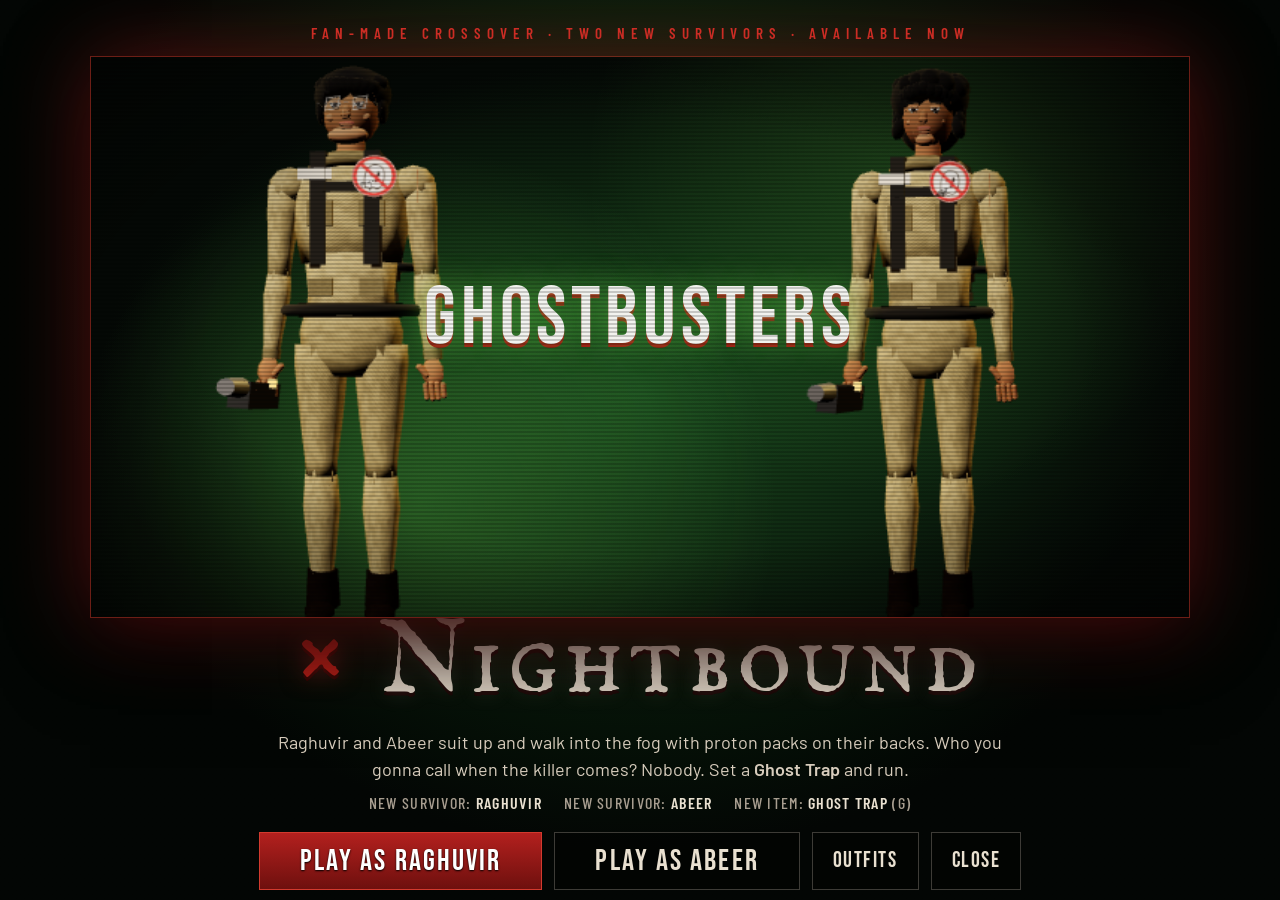
==== public/index.html @ 90900884 "v2.20.1: changeable keybinds (Settings > Keybinds), HUD shows bound keys Co-Authored-By: Claude Opus" ====
<!doctype html>
<html lang="en">
<head>
  <meta charset="utf-8">
  <meta name="viewport" content="width=device-width, initial-scale=1">
  <title>Nightbound</title>
  <link rel="icon" href="data:image/svg+xml,%3Csvg xmlns='http://www.w3.org/2000/svg' viewBox='0 0 64 64'%3E%3Crect width='64' height='64' rx='12' fill='%23120a0c'/%3E%3Cpath d='M32 10c-9 8-14 16-14 24a14 14 0 0 0 28 0c0-8-5-16-14-24z' fill='%23b3201e'/%3E%3C/svg%3E">
  <link rel="stylesheet" href="css/style.css">
  <script type="importmap">{ "imports": { "three": "./vendor/three/three.module.min.js", "three/addons/": "./vendor/three/addons/" } }</script>
</head>
<body>
  <div id="game"></div>

  <!-- shown if the game scripts can't start (e.g. index.html opened straight from disk) -->
  <div id="boot-loading"><div class="bl-title">Nightbound</div><div class="bl-bar"><i></i></div><div class="bl-sub">Entering the fog…</div></div>
  <div id="boot-error" class="hidden">
    <div class="be-box">
      <h2>The fog won't lift…</h2>
      <p>The game didn't start. First try a hard refresh (<b>Ctrl+F5</b>, or <b>Cmd+Shift+R</b> on Mac).</p>
      <p>If you opened <b>public/index.html</b> straight from a folder, your browser blocks its scripts: double-click <b>Nightbound.html</b> in the main folder instead. It runs offline with no setup.</p>
      <p id="boot-detail" class="be-detail"></p>
      <p><b>For online play over your network:</b> run <code>node server.js</code> (or <b>start-windows.bat</b> / <b>start-mac.command</b>) and open <code>http://localhost:8090</code>.</p>
    </div>
  </div>

  <!-- ================= MAIN MENU ================= -->
  <div id="menu">
    <div class="m-vignette"></div>
    <div class="m-grain"></div>
    <header class="logo">
      <h1>Nightbound</h1>
      <p>One hunts. Four survive the night.</p>
    </header>

    <nav id="mainnav" class="mainnav">
      <button data-act="play-survivor" data-scene="survivor"><span>Play as Survivor</span><small>Quick match against bots</small></button>
      <button data-act="play-killer" data-scene="killer"><span>Play as Killer</span><small>Hunt down bot survivors</small></button>
      <button data-act="online"><span>Online Match</span><small>Host a lobby or join friends</small></button>
      <button data-act="loadout"><span>Loadout</span><small>Characters &amp; perks</small></button>
      <button data-act="store"><span>Store <span class="newtag">NEW DLC</span></span><small>Chapters, characters &amp; outfits</small></button>
      <button data-act="settings"><span>Settings</span><small>Graphics, controls, audio</small></button>
      <button data-act="help"><span>How to Play</span><small>Rules &amp; controls</small></button>
    </nav>

    <div class="showcase" id="showcase"></div>
    <button class="news-card" id="news-card"><div class="gb-mini">Ghostbusters</div><div class="nc-txt"><span>Fan-made crossover</span><b>Ghostbusters <i>×</i> Nightbound</b></div></button>
    <div class="topright"><button class="inbox-btn" id="inbox-btn" title="Inbox"><span class="ib-ico"></span><span class="badge hidden" id="inbox-badge"></span></button><div class="profile" id="profile"></div></div>
    <div class="last-updated" id="last-updated" title=""></div>
    <div id="show-drag" class="hidden"><span>Drag to rotate · Scroll to zoom</span></div>

    <aside id="panel" class="panel hidden">
      <div class="panel-head"><h2 id="panel-title"></h2><button class="x" id="panel-close" aria-label="Close">✕</button></div>
      <div class="panel-body">
        <!-- bot match -->
        <section id="p-play" class="hidden">
          <div class="field"><label>Game mode</label><select id="bots-gm"></select></div>
          <p class="hint gm-desc" id="bots-gm-desc"></p>
          <div class="field"><label>Role</label>
            <div class="seg" id="bots-role"><button data-v="survivor" class="on">Survivor</button><button data-v="killer">Killer</button></div></div>
          <div class="field" id="bots-teammates-row"><label>Bot teammates</label>
            <div class="seg" id="bots-team"><button data-v="0">0</button><button data-v="1">1</button><button data-v="2">2</button><button data-v="3" class="on">3</button></div></div>
          <div class="field hidden" id="bots-survivors-row"><label>Survivors to hunt</label>
            <div class="seg" id="bots-surv"><button data-v="1">1</button><button data-v="2">2</button><button data-v="3">3</button><button data-v="4" class="on">4</button></div></div>
          <div class="field" id="bots-killer-row"><label>Bot killer</label>
            <select id="bots-killer"><option value="random">Random</option><option value="butcher">The Butcher</option><option value="wisp">The Wisp</option><option value="harrower">The Harrower</option><option value="lamplighter">The Lamplighter</option><option value="slimer">The Slimer (fan-made)</option><option value="foreman">The Foreman (OFFAL)</option><option value="bateman">Patrick Bateman (fan-made)</option><option value="chucky">Chucky (fan-made)</option></select></div>
          <div class="field"><label>Bot difficulty</label>
            <div class="seg" id="bots-diff"><button data-v="easy">Easy</button><button data-v="normal" class="on">Normal</button><button data-v="hard">Hard</button></div></div>
          <div class="field"><label>Map</label>
            <select id="bots-map"><option value="random">Random</option><option value="woods">Gravemoor Woods</option><option value="meatworks">Hollow Pines Meatworks</option><option value="marsh">Blackwater Marsh (new)</option><option value="carnival">Hollowmere Carnival (new)</option><option value="snow">Coldwater Pass (new)</option><option value="quarantine">Quarantine Woods (Infection)</option><option value="outbreak">Outbreak Fairground (Infection)</option></select></div>
          <div class="loadout-mini" id="bots-loadout"></div>
          <div class="actions"><button class="btn primary big" id="btn-bots-start">Ready</button></div>
        </section>

        <!-- online -->
        <section id="p-online" class="hidden">
          <div class="online-grid">
            <div class="ocard">
              <h3>Host a match</h3>
              <p class="hint">Create a lobby and share the 5-letter code. Empty slots can be filled with bots.</p>
              <button class="btn primary" id="btn-host">Create Lobby</button>
            </div>
            <div class="ocard">
              <h3>Join a match</h3>
              <input id="join-code" class="code-input" maxlength="5" placeholder="CODE" autocomplete="off" spellcheck="false">
              <button class="btn primary" id="btn-join">Join</button>
            </div>
          </div>
          <p class="hint" id="join-mode"></p>
        </section>

        <!-- lobby -->
        <section id="p-lobby" class="hidden">
          <div class="lobby-top"><div>Room code <span class="code" id="lobby-code"></span></div><button class="btn small" id="btn-copy">Copy invite link</button></div>
          <p class="hint" id="lobby-mode"></p>
          <p class="hint gm-desc" id="lobby-gm-desc"></p>
          <div class="lobby-grid">
            <div>
              <div class="slots" id="lobby-slots"></div>
              <div class="host-opts" id="lobby-host-opts">
                <div class="field"><label>Game mode</label><select id="lobby-gm"></select></div>
                <label class="check"><input type="checkbox" id="lobby-fill" checked> Fill empty slots with bots</label>
                <div class="field"><label>Map</label><select id="lobby-map"><option value="random">Random</option><option value="woods">Gravemoor Woods</option><option value="meatworks">Hollow Pines Meatworks</option><option value="marsh">Blackwater Marsh</option><option value="carnival">Hollowmere Carnival</option><option value="snow">Coldwater Pass</option><option value="quarantine">Quarantine Woods (Infection)</option><option value="outbreak">Outbreak Fairground (Infection)</option></select></div>
                <div class="field"><label>Bot difficulty</label><div class="seg" id="lobby-diff"><button data-v="easy">Easy</button><button data-v="normal" class="on">Normal</button><button data-v="hard">Hard</button></div></div>
              </div>
              <div class="chat"><div id="chat-log"></div><input id="chat-in" maxlength="120" placeholder="Say something… (Enter)"></div>
            </div>
            <div>
              <div class="field"><label>Your role</label><div class="seg" id="lobby-role"><button data-v="survivor" class="on">Survivor</button><button data-v="killer">Killer</button></div></div>
              <div class="loadout-mini" id="lobby-loadout"></div>
            </div>
          </div>
          <div class="actions"><button class="btn" id="btn-leave-lobby">Leave</button><span class="hint" id="lobby-wait">Waiting for the host to start…</span><button class="btn primary big" id="btn-lobby-start">Start Match</button></div>
        </section>

        <!-- loadout -->
        <section id="p-loadout" class="hidden">
          <div class="seg tabs" id="lo-tab"><button data-v="survivor" class="on">Survivor</button><button data-v="killer">Killer</button></div>
          <div id="lo-body"></div>
        </section>

        <!-- store -->
        <!-- inbox -->
        <section id="p-inbox" class="hidden"><div id="inbox-list"></div></section>

        <!-- settings -->
        <section id="p-settings" class="hidden">
          <div class="field"><label>Player name</label><input id="set-name" maxlength="16"></div>
          <div class="field"><label>Graphics quality</label>
            <div class="seg" id="set-quality"><button data-v="potato">Very Low</button><button data-v="low">Low</button><button data-v="medium">Medium</button><button data-v="high">High</button></div>
            <p class="hint" id="set-quality-hint"></p></div>
          <div class="field"><label>Visual style</label>
            <div class="seg" id="set-style"><button data-v="realistic">Realistic</button><button data-v="classic">Classic</button></div>
            <p class="hint" id="set-style-hint"></p></div>
          <label class="check"><input type="checkbox" id="set-dynres"> Dynamic resolution (keeps the frame rate smooth on slower laptops)</label>
          <label class="check"><input type="checkbox" id="set-fps"> Show FPS counter</label>
          <div class="field"><label>Brightness <span id="set-bright-v">100%</span></label><input type="range" id="set-bright" min="0.6" max="1.8" step="0.05" value="1"></div>
          <div class="field"><label>Mouse sensitivity <b id="set-sens-v"></b></label><input type="range" id="set-sens" min="0.2" max="3" step="0.05"></div>
          <div class="field"><label>Field of view <b id="set-fov-v"></b></label><input type="range" id="set-fov" min="60" max="100" step="1"></div>
          <div class="field cam-block"><label>Camera position <span class="hint-inline">(third person: the Swap camera shoulder key flips sides in a match)</span></label>
            <div class="seg" data-cam="side"><button data-v="-1">Left shoulder</button><button data-v="0">Centered</button><button data-v="1">Right shoulder</button></div></div>
          <div class="field"><label>Camera distance <b data-camv="dist"></b></label><input type="range" data-cam="dist" min="0.6" max="1.6" step="0.05"></div>
          <div class="field"><label>Camera height <b data-camv="height"></b></label><input type="range" data-cam="height" min="-0.5" max="0.8" step="0.05"></div>
          <div class="field"><label>Camera angle <b data-camv="angle"></b></label><input type="range" data-cam="angle" min="-60" max="60" step="5"></div>
          <button class="btn small" data-cam="reset">Reset camera</button>
          <div class="field"><label>Master volume</label><input type="range" id="set-vol" min="0" max="1" step="0.01"></div>
          <div class="field"><label>Music &amp; ambience</label><input type="range" id="set-music" min="0" max="1" step="0.01"></div>
          <label class="check"><input type="checkbox" id="set-invert"> Invert mouse Y</label>
          <label class="check"><input type="checkbox" id="set-subs"> Subtitles (sidekick voice lines)</label>
          <div class="field"><label>Keybinds <span class="hint-inline">(click an action, then press a key · Esc cancels)</span></label>
            <div id="keybinds" class="keybinds"></div>
            <button class="btn small" id="keys-reset">Reset keybinds</button></div>
          <div class="field"><label>Online connection</label><select id="set-net"><option value="auto">Auto (game server if available, otherwise online)</option><option value="relay">Game server only (node server.js)</option><option value="p2p">Online (direct WebRTC + relay fallback)</option></select></div>
        </section>

        <!-- help -->
        <section id="p-help" class="hidden">
          <div class="help">
            <div>
              <h3>Survivors</h3>
              <p>Repair <b>generators</b> to power the exit gates, open a gate and escape before the night closes in.</p>
              <ul>
                <li><kbd>WASD</kbd> move · <kbd>Shift</kbd> run · <kbd>Ctrl</kbd>/<kbd>C</kbd> crouch</li>
                <li>Hold <kbd>E</kbd>: repair, heal, unhook survivors, open gates, snuff lanterns</li>
                <li><kbd>Space</kbd>: vault, drop barricades on the killer, hit calibration checks</li>
                <li>When carried, alternate <kbd>A</kbd> / <kbd>D</kbd> to struggle free</li>
                <li>Two hits put you down. Hang on a hook too long, or get hooked a second time, and the Entity comes for you: hit its skill checks. A third hook is fatal. <kbd>Space</kbd> on your first hook to try to unhook yourself (3 tries, 4% each).</li>
              </ul>
            </div>
            <div>
              <h3>Killer</h3>
              <ul>
                <li><kbd>LMB</kbd> lunge strike · <kbd>RMB</kbd> power</li>
                <li>Hold <kbd>E</kbd>: pick up, hook, damage generators, break barricades</li>
                <li><kbd>F</kbd> execute a downed survivor who's reached the struggle phase on a hook (or the last one standing)</li>
                <li><kbd>Space</kbd> vault · <kbd>Q</kbd> drop survivor · <kbd>R</kbd> Lamplighter's Shadow Step</li>
              </ul>
              <h3>The Killers</h3>
              <ul>
                <li><b>Butcher</b>: Rampage charge (2 charges) · sees blood trails</li>
                <li><b>Wisp</b>: Fade invisibility · ambush lunge · chilling frost</li>
                <li><b>Harrower</b>: 3 bone spears · marks his prey</li>
                <li><b>Lamplighter</b>: cursed lanterns reveal survivors · teleports between them</li>
                <li><b>The Foreman</b> (OFFAL crossover): Lights Out darkness · hunts by sound · one-hit hook in the dark</li>
              </ul>
            </div>
            <div>
              <h3>Online</h3>
              <p>Host from <b>Online Match</b> and share the code. With <code>node server.js</code> friends join over your network; otherwise matches connect peer-to-peer. Bots fill empty slots and take over for disconnected players.</p>
            </div>
          </div>
        </section>
      </div>
    </aside>
  </div>

  <!-- ================= HUD ================= -->
  <!-- ================= STORE (full screen, DbD-style) ================= -->
  <div id="store" class="hidden">
    <div class="st-top">
      <div class="st-title">Store</div>
      <nav class="st-tabs" id="st-tabs"><button data-t="chapters" class="on">Chapters</button><button data-t="characters">Characters</button><button data-t="collections">Collections</button><button data-t="sidekicks">Sidekicks</button></nav>
      <div class="st-wallet" id="st-wallet"></div>
      <button class="st-close" id="st-close" title="Back (Esc)">Back</button>
    </div>
    <div class="st-body" id="st-body"></div>
  </div>

  <!-- ================= ANNOUNCEMENT ================= -->
  <div id="announce" class="hidden">
    <div class="an-bg"></div>
    <div class="an-inner">
      <div class="an-kicker">New Chapter · Available now</div>
      <div class="an-banner"><div class="an-img offal-art"></div><div class="an-scan"></div></div>
      <div class="an-x">× <span>Nightbound</span></div>
      <p class="an-sub">The Foreman clocks in. Hunt by sound, cut the lights, drag them back to the line, on a brand new map ported straight from OFFAL: <b>the Hollow Pines Meatworks</b>.</p>
      <ul class="an-list"><li>New killer: <b>The Foreman</b></li><li>New map: <b>Hollow Pines Meatworks</b></li><li>New execution: <b>Reassignment</b></li></ul>
      <div class="an-actions"><button class="btn primary big" id="an-store">View in Store</button><button class="btn big" id="an-play">Play the Meatworks</button><button class="btn" id="an-close">Close</button></div>
    </div>
  </div>

  <div id="hud" class="hidden">
    <div id="glare"></div>
    <div id="fx-vignette"></div><div id="fx-red"></div><div id="fx-frost"></div><div id="fx-tele"></div><div id="splat"></div>
    <div id="objective"></div>
    <div id="feed"></div>
    <div id="team"></div>
    <div id="markers"></div>
    <div id="crosshair" class="hidden"><svg viewBox="0 0 40 40"><circle class="cr-bg" cx="20" cy="20" r="14"/><circle class="cr-fill" id="cr-fill" cx="20" cy="20" r="14"/><circle class="cr-dot" cx="20" cy="20" r="2"/></svg></div>
    <div id="center-bottom">
      <div id="status"></div>
      <div id="progress" class="hidden"><div id="progress-label"></div><div class="pb"><div id="progress-fill"></div></div></div>
      <div id="prompt"></div>
    </div>
    <div id="bottom-right"><div id="power"></div><div id="item" class="hidden"></div><div id="perks"></div></div>
    <div id="controls-hint"></div>
    <div id="fps" class="hidden"></div>
  </div>
  <canvas id="skill" width="200" height="200" class="hidden"></canvas>
  <div id="scoreboard" class="hidden"></div>

  <div id="pause" class="overlay hidden">
    <div class="dialog">
      <h2>Paused</h2>
      <p class="hint">Online matches keep running while you're paused.</p>
      <div class="field"><label>Mouse sensitivity</label><input type="range" id="pause-sens" min="0.2" max="3" step="0.05"></div>
      <div class="field"><label>Master volume</label><input type="range" id="pause-vol" min="0" max="1" step="0.01"></div>
      <div class="field cam-block"><label>Camera position <span class="hint-inline">(third person: the Swap camera shoulder key flips sides in a match)</span></label>
            <div class="seg" data-cam="side"><button data-v="-1">Left shoulder</button><button data-v="0">Centered</button><button data-v="1">Right shoulder</button></div></div>
          <div class="field"><label>Camera distance <b data-camv="dist"></b></label><input type="range" data-cam="dist" min="0.6" max="1.6" step="0.05"></div>
          <div class="field"><label>Camera height <b data-camv="height"></b></label><input type="range" data-cam="height" min="-0.5" max="0.8" step="0.05"></div>
          <div class="field"><label>Camera angle <b data-camv="angle"></b></label><input type="range" data-cam="angle" min="-60" max="60" step="5"></div>
          <button class="btn small" data-cam="reset">Reset camera</button>
      <div class="actions"><button class="btn" id="btn-quit">Leave Match</button><button class="btn primary" id="btn-resume">Resume</button></div>
    </div>
  </div>

  <div id="results" class="overlay hidden">
    <div class="dialog wide results">
      <h2 id="results-title"></h2>
      <div id="results-list"></div>
      <div class="actions" id="results-actions"></div>
    </div>
  </div>

  <div id="loading" class="overlay hidden"><div class="loading-text">Entering the fog…</div></div>
  <div id="toast"></div>

  <script>
    // If the module scripts never start (file:// or a very old browser), explain what to do.
    // Checked only once the whole page has arrived: a slow download is not a failure.
    window.addEventListener('error', function (ev) { window.__nbErr = ev.message; });
    window.addEventListener('load', function () {
      setTimeout(function () {
        if (window.__nbBooted) return;
        var e = document.getElementById('boot-error'); if (e) e.className = '';
        var l = document.getElementById('boot-loading'); if (l) l.style.display = 'none';
        if (window.__nbErr) { var d = document.getElementById('boot-detail'); if (d) d.textContent = 'Error: ' + window.__nbErr; }
      }, 4000);
    });
  </script>
  <script type="module" src="js/main.js"></script>
</body>
</html>
---- public/css/style.css ----
@font-face { font-family: 'Bebas Neue'; src: url(../fonts/bebas-neue.woff2) format('woff2'); font-display: swap; }
@font-face { font-family: 'IM Fell English SC'; src: url(../fonts/im-fell-sc.woff2) format('woff2'); font-display: swap; }
@font-face { font-family: 'Barlow'; font-weight: 400; src: url(../fonts/barlow-400.woff2) format('woff2'); font-display: swap; }
@font-face { font-family: 'Barlow'; font-weight: 600; src: url(../fonts/barlow-600.woff2) format('woff2'); font-display: swap; }
@font-face { font-family: 'Barlow Condensed'; font-weight: 500; src: url(../fonts/barlow-cond-500.woff2) format('woff2'); font-display: swap; }
@font-face { font-family: 'Barlow Condensed'; font-weight: 600; src: url(../fonts/barlow-cond-600.woff2) format('woff2'); font-display: swap; }

:root {
  --bg: #07060a;
  --bone: #e9e0d0;
  --text: #ddd4c6;
  --dim: #8f857a;
  --red: #b3201e;
  --red2: #e8352b;
  --blood: #6a0c0a;
  --gold: #d8b56a;
  --ok: #8fcf86;
  --line: rgba(233, 224, 208, 0.1);
  --display: 'Bebas Neue', 'Oswald', Impact, 'Arial Narrow', sans-serif;
  --title: 'IM Fell English SC', 'Cinzel', Georgia, serif;
  --cond: 'Barlow Condensed', 'Arial Narrow', sans-serif;
  --body: 'Barlow', system-ui, sans-serif;
}
* { box-sizing: border-box; }
html, body { margin: 0; height: 100%; overflow: hidden; background: var(--bg); color: var(--text); font-family: var(--body); user-select: none; }
#game { position: fixed; inset: 0; }
#game canvas { display: block; width: 100%; height: 100%; }
.hidden { display: none !important; }
button { font: inherit; color: inherit; }
code { background: rgba(255,255,255,.07); padding: 1px 6px; border-radius: 3px; font-size: .92em; }
kbd { display: inline-block; min-width: 22px; padding: 1px 6px; border: 1px solid rgba(233,224,208,.55); border-bottom-width: 3px; border-radius: 4px; background: rgba(10,8,10,.75); font-family: var(--cond); font-weight: 600; font-size: 13px; line-height: 18px; text-align: center; color: var(--bone); }
.ico { width: 100%; height: 100%; display: block; }

/* ---------- boot error ---------- */
#boot-loading { position: fixed; inset: 0; z-index: 99; display: grid; place-content: center; justify-items: center; gap: 18px; background: radial-gradient(circle at 50% 40%, #1a0a0a, #050405 70%); color: #e9e0d0; font-family: Georgia, serif; }
#boot-loading .bl-title { font-size: 54px; letter-spacing: .08em; font-variant: small-caps; }
#boot-loading .bl-bar { width: 240px; height: 3px; background: rgba(255,255,255,.08); overflow: hidden; }
#boot-loading .bl-bar i { display: block; width: 40%; height: 100%; background: #c0261c; animation: blbar 1.4s ease-in-out infinite; }
@keyframes blbar { 0% { transform: translateX(-100%); } 100% { transform: translateX(260%); } }
#boot-loading .bl-sub { font-size: 14px; letter-spacing: .3em; text-transform: uppercase; color: #9a8f82; }
#boot-error .be-detail { font-family: monospace; font-size: 13px; color: #e8806a; }
#boot-error { position: fixed; inset: 0; z-index: 100; display: grid; place-items: center; background: radial-gradient(circle at 50% 40%, #1a0a0a, #050405 70%); padding: 20px; }
.be-box { max-width: 620px; background: rgba(0,0,0,.6); border: 1px solid rgba(179,32,30,.5); padding: 28px 32px; font-size: 16px; line-height: 1.55; }
.be-box h2 { font-family: var(--title); font-size: 34px; margin: 0 0 12px; color: var(--bone); }

/* ---------- main menu ---------- */
#menu { position: fixed; inset: 0; z-index: 10; overflow: clip; }
.m-vignette { position: absolute; inset: 0; pointer-events: none; background:
  radial-gradient(ellipse 70% 65% at 62% 55%, transparent 35%, rgba(0,0,0,.55) 75%, rgba(0,0,0,.9) 100%),
  linear-gradient(90deg, rgba(0,0,0,.82) 0%, rgba(0,0,0,.45) 30%, transparent 55%); }
.m-grain { position: absolute; inset: -50%; pointer-events: none; opacity: .07; animation: grain .9s steps(6) infinite;
  background-image: url("data:image/svg+xml,%3Csvg xmlns='http://www.w3.org/2000/svg' width='200' height='200'%3E%3Cfilter id='n'%3E%3CfeTurbulence type='fractalNoise' baseFrequency='.9' numOctaves='2'/%3E%3C/filter%3E%3Crect width='100%25' height='100%25' filter='url(%23n)'/%3E%3C/svg%3E"); }
@keyframes grain { 0% { transform: translate(0,0) } 20% { transform: translate(-6%,4%) } 40% { transform: translate(5%,-3%) } 60% { transform: translate(-3%,-6%) } 80% { transform: translate(6%,5%) } 100% { transform: translate(0,0) } }

.logo { position: absolute; left: clamp(20px, 5vw, 80px); top: clamp(18px, 6vh, 64px); }
.logo h1 { font-family: var(--title); font-weight: 400; font-size: clamp(46px, 7vw, 104px); line-height: .9; margin: 0; color: var(--bone); letter-spacing: .04em;
  text-shadow: 0 0 34px rgba(179, 32, 30, .55), 0 3px 0 #000, 0 0 2px rgba(0,0,0,.9); animation: flick 7s infinite; }
.logo h1::after { content: ''; display: block; height: 7px; margin-top: 10px; width: 82%;
  background: linear-gradient(90deg, var(--red) 0%, #7a1210 60%, transparent 100%);
  clip-path: polygon(0 40%, 4% 0, 30% 30%, 55% 5%, 80% 35%, 100% 20%, 100% 70%, 78% 100%, 50% 70%, 25% 100%, 3% 80%); }
.logo p { margin: 10px 0 0; font-family: var(--cond); font-weight: 500; letter-spacing: .35em; text-transform: uppercase; color: var(--dim); font-size: 14px; }
@keyframes flick { 0%, 91%, 100% { opacity: 1 } 92% { opacity: .55 } 93% { opacity: 1 } 95.5% { opacity: .75 } 96% { opacity: 1 } }

.mainnav { position: absolute; left: clamp(20px, 5vw, 80px); top: clamp(190px, 33vh, 340px); display: flex; flex-direction: column; gap: 2px; }
.mainnav button { position: relative; background: none; border: 0; cursor: pointer; text-align: left; padding: 6px 28px 6px 18px; color: #cfc5b8; transition: transform .18s, color .18s; }
.mainnav button span { position: relative; z-index: 1; display: block; font-family: var(--display); font-size: clamp(30px, 3.6vw, 46px); letter-spacing: .04em; line-height: 1; }
.mainnav button small { position: relative; z-index: 1; display: block; font-family: var(--cond); font-size: 13px; letter-spacing: .14em; text-transform: uppercase; color: var(--dim); height: 0; overflow: hidden; opacity: 0; transition: .18s; }
.mainnav button::before { content: ''; position: absolute; left: 0; top: 8%; bottom: 8%; width: 0; background: linear-gradient(90deg, rgba(179,32,30,.95), rgba(120,16,14,.55) 75%, transparent);
  clip-path: polygon(0 12%, 6% 0, 40% 10%, 70% 2%, 100% 18%, 96% 50%, 100% 86%, 64% 100%, 30% 90%, 4% 100%); transition: width .22s ease-out; }
.mainnav button:hover, .mainnav button:focus-visible { color: #fff; transform: translateX(10px); outline: none; }
.mainnav button:hover::before, .mainnav button:focus-visible::before, .mainnav button.on::before { width: 115%; }
.mainnav button:hover small, .mainnav button.on small { height: 16px; opacity: 1; margin-top: 2px; color: #f0d8d0; }
.mainnav button.on { color: #fff; }

.topright { position: absolute; right: clamp(16px, 3vw, 40px); top: clamp(16px, 3vh, 34px); display: flex; gap: 16px; align-items: flex-start; }
.profile { text-align: right; font-family: var(--cond); letter-spacing: .1em; text-transform: uppercase; }
.profile .pn { font-family: var(--display); font-size: 30px; letter-spacing: .05em; color: var(--bone); line-height: 1; }
.profile .pe { display: inline-flex; align-items: center; gap: 6px; color: var(--gold); font-size: 16px; }
.profile .pe .ico { width: 18px; height: 18px; color: var(--gold); }
.profile .ps { color: var(--dim); font-size: 12px; margin-top: 2px; }

.showcase { position: absolute; right: clamp(16px, 4vw, 70px); bottom: clamp(16px, 5vh, 54px); text-align: right; max-width: 430px; pointer-events: none; transition: opacity .3s; }
.showcase .role { font-family: var(--cond); letter-spacing: .3em; text-transform: uppercase; color: var(--red2); font-size: 13px; }
.showcase .nm { font-family: var(--title); font-size: clamp(34px, 3.6vw, 52px); color: var(--bone); line-height: 1.05; text-shadow: 0 2px 10px #000; }
.showcase .lore { color: #b8ad9f; font-size: 15px; line-height: 1.45; margin-top: 6px; text-shadow: 0 1px 4px #000; }
.showcase .pw { display: inline-flex; align-items: center; gap: 8px; margin-top: 10px; font-family: var(--cond); font-weight: 600; letter-spacing: .1em; text-transform: uppercase; color: var(--gold); font-size: 14px; }
.showcase .pw .ico { width: 22px; height: 22px; }
#menu.panel-open .showcase { opacity: 0; }

/* side panel */
.panel { position: absolute; top: 0; right: 0; bottom: 0; width: min(560px, 100vw); z-index: 5; display: flex; flex-direction: column;
  background: linear-gradient(90deg, rgba(10,8,10,.82), rgba(8,6,8,.96) 30%); border-left: 1px solid rgba(179,32,30,.35);
  box-shadow: -30px 0 60px rgba(0,0,0,.6); animation: slidein .28s ease-out; }
.panel.wide { width: min(1000px, 100vw); }
@keyframes slidein { from { transform: translateX(40px); opacity: 0 } to { transform: none; opacity: 1 } }
.panel::before { content: ''; position: absolute; left: 0; right: 0; top: 0; height: 3px; background: linear-gradient(90deg, var(--red), transparent); }
.panel-head { display: flex; align-items: center; justify-content: space-between; padding: 22px 28px 8px; }
.panel-head h2 { font-family: var(--display); font-weight: 400; font-size: 42px; letter-spacing: .05em; margin: 0; color: var(--bone); }
.panel-head .x { background: none; border: 1px solid var(--line); width: 38px; height: 38px; cursor: pointer; color: var(--dim); font-size: 18px; transition: .15s; }
.panel-head .x:hover { color: #fff; border-color: var(--red); background: rgba(179,32,30,.2); }
.panel-body { flex: 1; overflow-y: auto; padding: 4px 28px 28px; }
.panel-body::-webkit-scrollbar { width: 8px; } .panel-body::-webkit-scrollbar-thumb { background: rgba(233,224,208,.15); }

.field { display: flex; flex-direction: column; gap: 7px; margin: 14px 0; }
.field > label { font-family: var(--cond); font-weight: 600; font-size: 13px; text-transform: uppercase; letter-spacing: .16em; color: var(--dim); }
.field input[type=range] { width: 100%; accent-color: var(--red); }
.panel input:not([type=range]):not([type=checkbox]), .panel select, .dialog input:not([type=range]) {
  background: rgba(0,0,0,.45); color: var(--text); border: 1px solid var(--line); padding: 10px 12px; font-family: var(--body); font-size: 15px; outline: none; }
.panel input:focus, .panel select:focus { border-color: rgba(179,32,30,.7); }
.check { display: flex; align-items: center; gap: 10px; cursor: pointer; font-size: 14px; margin: 10px 0; color: var(--text); }
.check input { accent-color: var(--red); width: 17px; height: 17px; }
.seg { display: flex; border: 1px solid var(--line); width: fit-content; max-width: 100%; flex-wrap: wrap; background: rgba(0,0,0,.35); }
.seg button { border: 0; padding: 8px 18px; background: transparent; cursor: pointer; font-family: var(--display); font-size: 21px; letter-spacing: .06em; color: #b3a99b; transition: .15s; }
.seg button:hover { color: #fff; background: rgba(255,255,255,.05); }
.seg button.on { background: linear-gradient(180deg, #b3201e, #7a1412); color: #fff; }
.seg.tabs { margin-bottom: 14px; }
.btn { background: rgba(0,0,0,.4); border: 1px solid rgba(233,224,208,.25); padding: 9px 20px; cursor: pointer; font-family: var(--display); font-size: 22px; letter-spacing: .07em; color: var(--bone); transition: .15s; }
.btn:hover { border-color: var(--bone); background: rgba(255,255,255,.06); }
.btn.primary { background: linear-gradient(180deg, #b3201e, #6e100e); border-color: #d23a2e; color: #fff; text-shadow: 0 1px 2px #000; }
.btn.primary:hover { background: linear-gradient(180deg, #d42a22, #861612); box-shadow: 0 0 22px rgba(210,40,30,.35); }
.btn.big { font-size: 30px; padding: 10px 40px; }
.btn.small { font-size: 16px; padding: 5px 12px; }
.btn:disabled { opacity: .4; cursor: not-allowed; }
.actions { display: flex; gap: 12px; justify-content: flex-end; align-items: center; margin-top: 22px; flex-wrap: wrap; }
.hint { color: var(--dim); font-size: 14px; margin: 6px 0; line-height: 1.45; }
.code-input { font-family: var(--display) !important; font-size: 40px !important; letter-spacing: .45em; text-align: center; text-transform: uppercase; width: 100%; padding: 6px !important; }
.code { font-family: var(--display); font-size: 30px; color: var(--gold); letter-spacing: .25em; margin-left: 10px; }
.online-grid { display: grid; grid-template-columns: 1fr 1fr; gap: 14px; }
@media (max-width: 560px) { .online-grid { grid-template-columns: 1fr; } }
.ocard { border: 1px solid var(--line); background: rgba(0,0,0,.35); padding: 18px; display: flex; flex-direction: column; gap: 12px; }
.ocard h3 { margin: 0; font-family: var(--display); font-weight: 400; font-size: 28px; letter-spacing: .05em; color: var(--bone); }

/* loadout */
.lo-sub { font-family: var(--cond); font-weight: 600; font-size: 13px; text-transform: uppercase; letter-spacing: .16em; color: var(--dim); margin: 16px 0 8px; display: flex; justify-content: space-between; }
.chars { display: grid; grid-template-columns: repeat(auto-fill, minmax(150px, 1fr)); gap: 8px; }
.char { position: relative; border: 1px solid var(--line); padding: 12px 12px 12px 16px; cursor: pointer; background: linear-gradient(160deg, rgba(255,255,255,.04), rgba(0,0,0,.3)); transition: .15s; overflow: hidden; }
.char::before { content: ''; position: absolute; left: 0; top: 0; bottom: 0; width: 4px; background: var(--c, #666); }
.char:hover { border-color: rgba(233,224,208,.35); }
.char.on { border-color: var(--red2); background: linear-gradient(160deg, rgba(179,32,30,.25), rgba(0,0,0,.35)); }
.char b { display: block; font-family: var(--display); font-weight: 400; font-size: 24px; letter-spacing: .04em; color: var(--bone); }
.char small { color: var(--dim); font-size: 13px; line-height: 1.35; display: block; margin-top: 4px; }
.char .ab { display: flex; align-items: center; gap: 6px; color: var(--gold); font-family: var(--cond); font-weight: 600; font-size: 13px; letter-spacing: .06em; text-transform: uppercase; margin-top: 6px; }
.char .ab .ico { width: 16px; height: 16px; flex: none; }
.char .ft { color: #c9a0a0; font-size: 12px; margin-top: 4px; line-height: 1.35; }
.perkgrid { display: grid; grid-template-columns: repeat(auto-fill, minmax(230px, 1fr)); gap: 8px; }
.pk { display: flex; gap: 14px; align-items: center; border: 1px solid var(--line); padding: 10px 12px; cursor: pointer; background: rgba(0,0,0,.3); transition: .15s; }
.pk:hover { border-color: rgba(233,224,208,.3); }
.pk.on { border-color: var(--gold); background: rgba(216,181,106,.08); }
.diamond { flex: none; width: 44px; height: 44px; margin: 6px; transform: rotate(45deg); display: grid; place-items: center;
  background: linear-gradient(135deg, #3d2a52, #1a1222); border: 2px solid #7a5aa0; box-shadow: inset 0 0 10px rgba(0,0,0,.7); }
.diamond .ico { transform: rotate(-45deg); width: 70%; height: 70%; color: #f1e8ff; }
.diamond.k { background: linear-gradient(135deg, #5a1a18, #200a0a); border-color: #b33a30; }
.pk.on .diamond { border-color: var(--gold); background: linear-gradient(135deg, #6a4a18, #24180a); }
.pk b { font-family: var(--cond); font-weight: 600; font-size: 16px; letter-spacing: .04em; display: block; color: var(--bone); }
.pk small { color: var(--dim); font-size: 12.5px; line-height: 1.35; display: block; }
.loadout-mini .chars { grid-template-columns: repeat(auto-fill, minmax(118px, 1fr)); }
.loadout-mini .char small, .loadout-mini .char .ft { display: none; }
.loadout-mini .char b { font-size: 20px; }
.loadout-mini .perkgrid { grid-template-columns: 1fr; max-height: 300px; overflow-y: auto; padding-right: 4px; }

/* lobby */
.lobby-top { display: flex; align-items: center; justify-content: space-between; gap: 10px; font-family: var(--cond); letter-spacing: .15em; text-transform: uppercase; color: var(--dim); flex-wrap: wrap; }
.lobby-grid { display: grid; grid-template-columns: 1fr 1.15fr; gap: 22px; margin-top: 8px; }
@media (max-width: 800px) { .lobby-grid { grid-template-columns: 1fr; } }
.slots { display: flex; flex-direction: column; gap: 6px; }
.slot { display: flex; align-items: center; gap: 12px; padding: 8px 12px; border: 1px solid var(--line); background: rgba(0,0,0,.35); }
.slot .si { width: 30px; height: 30px; color: var(--bone); flex: none; }
.slot.killer { border-color: rgba(179,32,30,.5); background: linear-gradient(90deg, rgba(179,32,30,.18), rgba(0,0,0,.35)); }
.slot.killer .si { color: var(--red2); }
.slot .nm { flex: 1; font-family: var(--cond); font-weight: 600; font-size: 17px; letter-spacing: .03em; }
.slot .ch { color: var(--dim); font-size: 13px; }
.slot.empty { opacity: .55; } .slot.empty .nm { font-style: italic; font-weight: 500; }
.host-opts { margin-top: 10px; }
.chat { margin-top: 12px; border: 1px solid var(--line); background: rgba(0,0,0,.35); }
#chat-log { height: 120px; overflow-y: auto; padding: 8px 10px; font-size: 14px; }
#chat-log div { margin: 2px 0; } #chat-log b { color: var(--gold); }
.chat input { width: 100%; border: 0 !important; border-top: 1px solid var(--line) !important; }

.help { display: grid; grid-template-columns: 1fr; gap: 6px; font-size: 15px; line-height: 1.55; }
.help h3 { font-family: var(--display); font-weight: 400; font-size: 26px; letter-spacing: .05em; color: var(--red2); margin: 10px 0 2px; }
.help ul { padding-left: 18px; margin: 6px 0; } .help li { margin: 5px 0; }

/* ---------- HUD ---------- */
#hud { position: fixed; inset: 0; pointer-events: none; z-index: 5; font-family: var(--cond); color: var(--bone); }
#hud > div { position: absolute; }
#fx-vignette { inset: 0; background: radial-gradient(ellipse at center, transparent 45%, rgba(0,0,0,.6) 100%); }
#fx-red { inset: 0; opacity: 0; background: radial-gradient(ellipse at center, transparent 40%, rgba(120,0,0,.85) 100%); }
#fx-frost { inset: 0; opacity: 0; background: radial-gradient(ellipse at center, transparent 35%, rgba(170,220,255,.55) 85%, rgba(230,245,255,.85) 100%); box-shadow: inset 0 0 120px rgba(200,235,255,.6); mix-blend-mode: screen; }
#fx-tele { inset: 0; opacity: 0; background: radial-gradient(circle at center, rgba(0,0,0,.2) 0%, rgba(4,30,10,.95) 70%); }
#splat { left: 50%; top: 46%; width: min(70vw, 900px); height: min(70vw, 900px); margin: calc(min(70vw, 900px) / -2) 0 0 calc(min(70vw, 900px) / -2); opacity: 0;
  background: url("data:image/svg+xml,%3Csvg xmlns=%27http://www.w3.org/2000/svg%27 viewBox=%270 0 200 200%27%3E%3Cdefs%3E%3CradialGradient id=%27g%27 cx=%27.45%27 cy=%27.4%27%3E%3Cstop offset=%270%27 stop-color=%27%239a0c08%27/%3E%3Cstop offset=%27.7%27 stop-color=%27%236a0604%27/%3E%3Cstop offset=%271%27 stop-color=%27%233a0202%27/%3E%3C/radialGradient%3E%3C/defs%3E%3Cg fill=%27url%28%23g%29%27%3E%3Cpath d=%27M100 70c14 2 30 10 28 26s-8 20-4 30-12 16-26 12-30-4-30-20 8-18 4-28 14-22 28-20z%27/%3E%3Cellipse cx=%2758%27 cy=%2784%27 rx=%2722%27 ry=%278%27 transform=%27rotate%28-25 58 84%29%27/%3E%3Cellipse cx=%27148%27 cy=%27110%27 rx=%2726%27 ry=%277%27 transform=%27rotate%2818 148 110%29%27/%3E%3Ccircle cx=%2734%27 cy=%2766%27 r=%276%27/%3E%3Ccircle cx=%27166%27 cy=%2772%27 r=%275%27/%3E%3Ccircle cx=%27176%27 cy=%27132%27 r=%277%27/%3E%3Ccircle cx=%27122%27 cy=%27160%27 r=%275%27/%3E%3Ccircle cx=%2766%27 cy=%27142%27 r=%278%27/%3E%3Ccircle cx=%2722%27 cy=%27108%27 r=%274%27/%3E%3Ccircle cx=%27150%27 cy=%2752%27 r=%273%27/%3E%3Ccircle cx=%2784%27 cy=%2740%27 r=%274%27/%3E%3C/g%3E%3Cg stroke=%27%236a0604%27 stroke-linecap=%27round%27%3E%3Cpath d=%27M92 128v52%27 stroke-width=%275%27/%3E%3Cpath d=%27M110 134v38%27 stroke-width=%274%27/%3E%3Cpath d=%27M76 120v30%27 stroke-width=%273%27/%3E%3Cpath d=%27M126 124v24%27 stroke-width=%273%27/%3E%3Cpath d=%27M66 150v26%27 stroke-width=%273%27/%3E%3C/g%3E%3Cg fill=%27%236a0604%27%3E%3Ccircle cx=%2792%27 cy=%27182%27 r=%275%27/%3E%3Ccircle cx=%27110%27 cy=%27174%27 r=%274%27/%3E%3Ccircle cx=%2766%27 cy=%27178%27 r=%273.5%27/%3E%3C/g%3E%3C/svg%3E") center/contain no-repeat; }
#splat.show { animation: splat 1.8s ease-out; }
@keyframes splat { 0% { opacity: calc(.92 * var(--sp, 1)) } 10% { opacity: calc(.9 * var(--sp, 1)) } 65% { opacity: calc(.5 * var(--sp, 1)) } 100% { opacity: 0 } }

#objective { top: 22px; left: 26px; display: flex; align-items: center; gap: 12px; text-shadow: 0 2px 6px #000; }
#objective .oi { width: 46px; height: 46px; color: var(--bone); filter: drop-shadow(0 2px 4px #000); }
#objective .on { font-family: var(--display); font-size: 54px; line-height: 1; }
#objective .ol { font-size: 14px; letter-spacing: .2em; text-transform: uppercase; color: #c9bfb2; }
#objective .collapse { margin-top: 4px; width: 220px; height: 5px; background: rgba(0,0,0,.6); border: 1px solid rgba(255,255,255,.15); }
#objective .collapse div { height: 100%; background: linear-gradient(90deg, #e8352b, #ff8a3a); }
#objective.powered .oi, #objective.powered .on { color: var(--gold); }

#feed { top: 22px; left: 50%; transform: translateX(-50%); display: flex; flex-direction: column; align-items: center; gap: 5px; width: min(640px, 90vw); }
.feed-item { background: linear-gradient(90deg, transparent, rgba(0,0,0,.7) 15%, rgba(0,0,0,.7) 85%, transparent); padding: 6px 40px; font-family: var(--body); font-size: 15px; transition: opacity .7s; text-align: center; text-shadow: 0 1px 3px #000; }
.feed-item.big { font-family: var(--display); letter-spacing: .08em; font-size: 26px; color: var(--gold); }
.feed-item.out { opacity: 0; }

#team { left: 26px; bottom: 26px; display: flex; flex-direction: column; gap: 8px; }
.tm { display: flex; align-items: center; gap: 10px; min-width: 230px; }
.tm-por { position: relative; width: 46px; height: 46px; border-radius: 50%; border: 2px solid rgba(233,224,208,.75); background: radial-gradient(circle at 50% 35%, #3a3430, #0c0a0a 75%); display: grid; place-items: center; box-shadow: 0 2px 8px rgba(0,0,0,.8); color: var(--bone); }
.tm-por .ico { width: 70%; height: 70%; }
.tm.injured .tm-por { border-color: #e8963a; color: #f3c690; }
.tm.down .tm-por, .tm.exec .tm-por { border-color: var(--red2); color: #ff8a80; animation: blink 1s infinite; }
.tm.carried .tm-por { border-color: var(--red2); color: #ff8a80; }
.tm.caged .tm-por { border-color: #ff6a3a; color: #ffb090; box-shadow: 0 0 14px rgba(255,80,40,.55); }
.tm.dead { opacity: .5; } .tm.dead .tm-por { border-color: #555; color: #888; }
.tm.out .tm-por { border-color: var(--ok); color: var(--ok); }
.tm.me .tm-name { color: var(--gold); }
.tm-body { flex: 1; }
.tm-name { font-weight: 600; font-size: 16px; letter-spacing: .04em; text-shadow: 0 1px 3px #000; }
.tm-name small { color: var(--dim); font-size: 11px; letter-spacing: .12em; margin-left: 6px; }
.tm-bar { height: 4px; background: rgba(0,0,0,.6); margin-top: 5px; overflow: hidden; width: 150px; }
.tm-bar div { height: 100%; background: var(--red2); width: 0; }
.tm-stage { display: flex; gap: 4px; margin-top: 4px; } .tm-stage i { width: 12px; height: 4px; background: rgba(255,255,255,.18); } .tm-stage i.on { background: var(--red2); box-shadow: 0 0 6px var(--red2); }
@keyframes blink { 50% { opacity: .45 } }

#center-bottom { left: 50%; bottom: 112px; transform: translateX(-50%); display: flex; flex-direction: column; align-items: center; gap: 10px; width: min(620px, 92vw); }
#prompt { font-family: var(--cond); font-weight: 600; font-size: 18px; letter-spacing: .06em; text-transform: uppercase; text-shadow: 0 2px 4px #000; text-align: center; display: flex; gap: 22px; justify-content: center; flex-wrap: wrap; }
#prompt .pr { display: inline-flex; align-items: center; gap: 8px; }
#status { font-family: var(--display); font-size: 26px; letter-spacing: .07em; text-shadow: 0 2px 6px #000; text-align: center; }
#status small { display: block; font-family: var(--cond); font-size: 15px; letter-spacing: .08em; color: #c9bfb2; }
#progress { display: flex; flex-direction: column; align-items: center; gap: 4px; }
#progress-label { font-family: var(--display); font-size: 22px; letter-spacing: .1em; text-shadow: 0 2px 4px #000; }
.pb { width: 380px; max-width: 80vw; height: 10px; background: rgba(0,0,0,.65); border: 1px solid rgba(233,224,208,.4); padding: 2px; }
#progress-fill { height: 100%; background: linear-gradient(90deg, #cfc4b2, #fff6e2); width: 0; box-shadow: 0 0 8px rgba(255,240,210,.4); }
#crosshair { left: 50%; top: 50%; width: 40px; height: 40px; margin: -20px 0 0 -20px; }
#crosshair svg { width: 100%; height: 100%; transform: rotate(-90deg); }
.cr-bg { fill: none; stroke: rgba(255,255,255,.12); stroke-width: 2; }
.cr-fill { fill: none; stroke: var(--bone); stroke-width: 2.5; stroke-dasharray: 88; stroke-dashoffset: 88; transition: stroke .2s; }
.cr-dot { fill: rgba(255,255,255,.85); }
#crosshair.hitrec .cr-fill { stroke: var(--red2); }
#crosshair.ambush .cr-fill { stroke: #8ff0ff; }

#bottom-right { right: 26px; bottom: 22px; display: flex; flex-direction: column; align-items: flex-end; gap: 26px; }
#perks { display: grid; grid-template-columns: repeat(2, 58px); grid-template-rows: 46px 46px; position: relative; width: 128px; height: 96px; }
#perks .diamond { position: absolute; width: 50px; height: 50px; margin: 0; }
#perks .diamond:nth-child(1) { left: 39px; top: 0; } #perks .diamond:nth-child(2) { left: 0; top: 39px; } #perks .diamond:nth-child(3) { left: 78px; top: 39px; }
#power { display: flex; align-items: center; gap: 12px; text-shadow: 0 2px 4px #000; }
#power .pwi { position: relative; width: 66px; height: 66px; border: 2px solid rgba(233,224,208,.6); background: radial-gradient(circle, #2a1212, #0a0606); transform: rotate(45deg); overflow: hidden; }
#power .pwi .ico { position: absolute; inset: 12%; width: 76%; height: 76%; transform: rotate(-45deg); color: var(--bone); }
#power .cd { position: absolute; inset: 0; background: conic-gradient(rgba(0,0,0,.75) var(--p, 0%), transparent 0); transform: rotate(-45deg); }
#power.ready .pwi { border-color: var(--red2); box-shadow: 0 0 16px rgba(232,53,43,.55); }
#power.active .pwi { border-color: var(--gold); box-shadow: 0 0 16px rgba(216,181,106,.6); }
#power .pwt { text-align: right; }
#item { display: flex; align-items: center; gap: 12px; text-shadow: 0 2px 4px #000; }
#item .iti { width: 52px; height: 52px; padding: 9px; border: 2px solid rgba(233,224,208,.55); background: radial-gradient(circle, #222018, #0a0906); color: var(--bone); }
#item.active .iti { border-color: #ffe9b0; box-shadow: 0 0 18px rgba(255,233,176,.6); color: #fff4d0; }
#item.empty { opacity: .45; }
#item .itt { text-align: right; }
#item .itn { font-family: var(--display); font-size: 22px; letter-spacing: .06em; line-height: 1; }
#item .itb { width: 120px; height: 6px; margin: 5px 0 0 auto; background: rgba(0,0,0,.6); border: 1px solid rgba(233,224,208,.4); }
#item .itb div { height: 100%; background: linear-gradient(90deg, #c9a25a, #ffe9b0); }
#item .keyl { margin-top: 4px; font-size: 13px; letter-spacing: .08em; color: #c9bfb2; }
#glare { position: absolute; inset: 0; pointer-events: none; opacity: 0; background: radial-gradient(circle at 50% 45%, #fffef6 0%, #fff4d8 35%, rgba(255,240,210,.85) 70%, rgba(255,230,190,.6) 100%); z-index: 5; }
#status small.takeover { color: var(--gold); margin-top: 6px; }
#power .pwn { font-family: var(--display); font-size: 26px; letter-spacing: .06em; line-height: 1; }
#power .pws { font-size: 13px; letter-spacing: .1em; text-transform: uppercase; color: #c9bfb2; margin-top: 2px; }
#power .pips { display: flex; gap: 4px; justify-content: flex-end; margin-top: 4px; }
#power .pips i { width: 10px; height: 10px; transform: rotate(45deg); border: 1px solid var(--bone); }
#power .pips i.on { background: var(--red2); border-color: var(--red2); box-shadow: 0 0 6px var(--red2); }
#power .keyl { margin-top: 3px; display: flex; gap: 6px; justify-content: flex-end; align-items: center; font-size: 13px; letter-spacing: .08em; color: #c9bfb2; }
#controls-hint { top: 74px; left: 50%; transform: translateX(-50%); font-family: var(--cond); font-weight: 500; font-size: 14px; letter-spacing: .05em; color: rgba(233,224,208,.85); background: rgba(0,0,0,.55); padding: 7px 16px; white-space: nowrap; transition: opacity 2s; }
#controls-hint.fade { opacity: 0; }
#markers { inset: 0; overflow: hidden; }
.marker { position: absolute; left: 0; top: 0; width: 50px; height: 50px; border-radius: 50%; border: 3px solid #ffd23a; box-shadow: 0 0 18px #ffb000, inset 0 0 12px #ffb000; }
.marker.gen { border-color: #ff8a3a; box-shadow: 0 0 22px #ff5a00, inset 0 0 14px #ff5a00; }
#fps { right: 10px; top: 8px; font-family: var(--cond); font-size: 14px; color: #9f9; text-shadow: 0 1px 2px #000; }
#hud.cine #team, #hud.cine #bottom-right, #hud.cine #objective, #hud.cine #controls-hint, #hud.cine #crosshair { opacity: 0; transition: opacity .4s; }
#hud.cine::before, #hud.cine::after { content: ''; position: absolute; left: 0; right: 0; height: 10vh; background: #000; z-index: 2; }
#hud.cine::before { top: 0; } #hud.cine::after { bottom: 0; }
#skill { position: fixed; left: 50%; top: 50%; transform: translate(-50%, -50%); z-index: 6; pointer-events: none; filter: drop-shadow(0 0 8px #000); }

#scoreboard { position: fixed; left: 50%; top: 50%; transform: translate(-50%, -50%); z-index: 7; background: rgba(8,6,8,.92); border: 1px solid var(--line); border-top: 3px solid var(--red); padding: 18px 22px; min-width: min(560px, 94vw); }
#scoreboard table { width: 100%; border-collapse: collapse; font-size: 15px; }
#scoreboard th { text-align: left; color: var(--dim); font-family: var(--cond); font-weight: 600; text-transform: uppercase; font-size: 12px; letter-spacing: .15em; padding: 4px 8px; }
#scoreboard td { padding: 7px 8px; border-top: 1px solid var(--line); }
#scoreboard td .ico { width: 22px; height: 22px; display: inline-block; vertical-align: middle; }
#scoreboard tr.me td { color: var(--gold); }

/* overlays / dialogs */
.overlay { position: fixed; inset: 0; z-index: 20; display: flex; align-items: center; justify-content: center; background: rgba(0,0,0,.6); padding: 16px; }
.dialog { position: relative; width: min(460px, 100%); background: linear-gradient(180deg, rgba(16,12,14,.97), rgba(8,6,8,.97)); border: 1px solid var(--line); border-top: 3px solid var(--red); padding: 24px 28px; box-shadow: 0 30px 80px rgba(0,0,0,.7); }
.dialog.wide { width: min(1040px, 100%); }
.dialog h2 { font-family: var(--display); font-weight: 400; font-size: 44px; letter-spacing: .06em; margin: 0 0 6px; color: var(--bone); }
#loading { background: #000; z-index: 30; }
.loading-text { font-family: var(--title); font-size: 30px; letter-spacing: .2em; color: var(--dim); animation: pulse 1.6s infinite; }
@keyframes pulse { 50% { opacity: .35 } }
.results { max-height: 92vh; overflow-y: auto; }
.results h2 { font-family: var(--title); font-size: clamp(34px, 5vw, 58px); text-align: center; text-shadow: 0 0 24px rgba(179,32,30,.6); }
.res { display: grid; grid-template-columns: 54px 1.3fr 1fr 2.6fr .8fr; gap: 14px; align-items: center; padding: 10px 14px; border: 1px solid var(--line); margin: 6px 0; background: rgba(0,0,0,.35); }
.res .rp { width: 46px; height: 46px; border-radius: 50%; border: 2px solid var(--bone); display: grid; place-items: center; background: radial-gradient(circle at 50% 35%, #3a3430, #0c0a0a 75%); }
.res .rp .ico { width: 70%; height: 70%; }
.res.killer .rp { border-color: var(--red2); color: var(--red2); }
.res.esc .rp { border-color: var(--ok); color: var(--ok); }
.res.dead .rp { border-color: #666; color: #999; }
.res.me { border-color: rgba(216,181,106,.6); }
.res-name { font-family: var(--cond); font-weight: 600; font-size: 18px; } .res-name small { display: block; color: var(--dim); font-weight: 500; font-size: 13px; }
.res-out { font-family: var(--display); font-size: 24px; letter-spacing: .06em; }
.res.esc .res-out { color: var(--ok); } .res.dead .res-out { color: var(--red2); } .res.killer .res-out { color: var(--gold); }
.res-cats { display: flex; gap: 6px; flex-wrap: wrap; }
.res-cats span { font-family: var(--cond); font-size: 11px; color: var(--dim); background: rgba(255,255,255,.04); padding: 4px 8px; text-transform: uppercase; letter-spacing: .1em; }
.res-cats b { display: block; color: var(--text); font-size: 15px; letter-spacing: .02em; }
.res-tot { font-family: var(--display); font-size: 30px; text-align: right; color: var(--gold); } .res-tot small { display: block; font-family: var(--cond); font-size: 11px; color: var(--dim); letter-spacing: .14em; }
@media (max-width: 760px) { .res { grid-template-columns: 46px 1fr 1fr; } .res-cats { display: none; } }
#toast { position: fixed; bottom: 24px; left: 50%; transform: translateX(-50%); background: rgba(20,6,6,.95); border: 1px solid var(--red); color: #fff; padding: 10px 20px; z-index: 40; opacity: 0; transition: opacity .3s; pointer-events: none; max-width: 90vw; text-align: center; font-size: 15px; }
#toast.show { opacity: 1; }

@media (max-width: 900px) { #controls-hint { font-size: 12px; white-space: normal; text-align: center; width: 92vw; } #team { transform: scale(.85); transform-origin: bottom left; } #bottom-right { transform: scale(.85); transform-origin: bottom right; } }

/* inbox button */
.inbox-btn { position: relative; width: 46px; height: 46px; background: rgba(0,0,0,.45); border: 1px solid rgba(233,224,208,.25); cursor: pointer; color: var(--bone); padding: 9px; transition: .15s; }
.inbox-btn:hover { border-color: var(--red2); background: rgba(179,32,30,.25); }
.inbox-btn .ib-ico, .inbox-btn .ib-ico .ico { display: block; width: 100%; height: 100%; }
.badge { position: absolute; top: -7px; right: -7px; min-width: 20px; height: 20px; border-radius: 10px; background: var(--red2); color: #fff; font-family: var(--cond); font-weight: 600; font-size: 13px; line-height: 20px; text-align: center; padding: 0 5px; box-shadow: 0 0 10px rgba(232,53,43,.7); animation: pulse 1.6s infinite; }
/* inbox */
.msg { border: 1px solid var(--line); background: rgba(0,0,0,.35); margin: 0 0 12px; padding: 16px 18px; position: relative; }
.msg.unread { border-color: rgba(232,53,43,.55); }
.msg.unread::before { content: 'NEW'; position: absolute; right: 14px; top: 14px; font-family: var(--cond); font-weight: 600; font-size: 12px; letter-spacing: .15em; color: #fff; background: var(--red); padding: 2px 8px; }
.msg .mtag { font-family: var(--cond); font-size: 12px; letter-spacing: .2em; text-transform: uppercase; color: var(--gold); }
.msg h3 { font-family: var(--display); font-weight: 400; font-size: 30px; letter-spacing: .04em; margin: 2px 0 8px; color: var(--bone); }
.msg ul { margin: 0; padding-left: 18px; line-height: 1.55; font-size: 14.5px; color: #cfc6b8; }
.msg li { margin: 3px 0; }
.msg .gift { display: flex; align-items: center; gap: 12px; margin-top: 12px; padding-top: 12px; border-top: 1px solid var(--line); font-family: var(--cond); font-weight: 600; letter-spacing: .06em; color: var(--gold); }
.msg .gift .ico { width: 26px; height: 26px; }
.msg .gift .btn { margin-left: auto; }
.msg .gift.claimed { color: var(--dim); }
/* store */
.store-top { display: flex; justify-content: space-between; align-items: center; gap: 12px; flex-wrap: wrap; margin-bottom: 12px; }
.wallet { display: inline-flex; align-items: center; gap: 8px; font-family: var(--display); font-size: 30px; color: var(--gold); letter-spacing: .04em; }
.wallet .ico { width: 26px; height: 26px; }
.store-chars { display: flex; gap: 6px; flex-wrap: wrap; margin-bottom: 14px; }
.store-chars button { background: rgba(0,0,0,.4); border: 1px solid var(--line); padding: 7px 14px; cursor: pointer; font-family: var(--display); font-size: 20px; letter-spacing: .05em; color: #c8bfb2; }
.store-chars button.on { border-color: var(--red2); color: #fff; background: rgba(179,32,30,.25); }
.skins { display: grid; grid-template-columns: repeat(auto-fill, minmax(200px, 1fr)); gap: 10px; }
.skin { position: relative; border: 1px solid var(--line); background: linear-gradient(160deg, rgba(255,255,255,.04), rgba(0,0,0,.35)); padding: 14px; cursor: pointer; transition: .15s; display: flex; flex-direction: column; gap: 8px; }
.skin:hover { border-color: rgba(233,224,208,.4); }
.skin.preview { border-color: var(--gold); }
.skin.equipped { border-color: var(--red2); }
.skin .sw { display: flex; gap: 4px; height: 34px; }
.skin .sw i { flex: 1; border: 1px solid rgba(255,255,255,.12); }
.skin b { font-family: var(--display); font-weight: 400; font-size: 24px; letter-spacing: .04em; color: var(--bone); }
.skin .price { display: inline-flex; align-items: center; gap: 6px; font-family: var(--cond); font-weight: 600; color: var(--gold); letter-spacing: .06em; }
.skin .price .ico { width: 16px; height: 16px; }
.skin .state { font-family: var(--cond); font-weight: 600; font-size: 13px; letter-spacing: .14em; text-transform: uppercase; color: var(--dim); }
.skin.equipped .state { color: var(--red2); }
.skin .btn { margin-top: auto; }
.skin .rar { position: absolute; top: 10px; right: 12px; font-family: var(--cond); font-size: 11px; letter-spacing: .16em; text-transform: uppercase; }
.rar.common { color: #9aa; } .rar.rare { color: #6ab0ff; } .rar.epic { color: #c07aff; } .rar.legendary { color: #ffb040; }
.newtag { display: inline-block; margin-left: 6px; padding: 1px 5px; font-family: var(--cond); font-size: 11px; letter-spacing: .12em; color: #fff; background: var(--red2); vertical-align: middle; }

/* ================= OFFAL banner art (user artwork) ================= */
.offal-art { background: #0a0303 url(../img/offal-banner.webp) center / cover no-repeat; }

/* ================= main menu news card ================= */
.news-card { position: absolute; top: 118px; right: 34px; z-index: 3; width: 300px; padding: 0; border: 1px solid rgba(232,53,43,.55); background: #070303; cursor: pointer; overflow: hidden; text-align: left; box-shadow: 0 0 30px rgba(179,32,30,.25); transition: transform .2s, box-shadow .2s; }
.news-card:hover { transform: translateY(-2px); box-shadow: 0 0 40px rgba(232,53,43,.45); }
.news-card .offal-art { height: 118px; filter: saturate(1.1); }
.news-card .nc-txt { padding: 8px 12px 10px; background: linear-gradient(180deg, #120505, #070303); }
.news-card span { display: block; font-family: var(--cond); font-weight: 600; font-size: 12px; letter-spacing: .24em; text-transform: uppercase; color: var(--red2); }
.news-card b { font-family: 'IM Fell English SC', serif; font-weight: 400; font-size: 24px; color: var(--bone); }
.news-card b i { font-style: normal; color: var(--red2); }
#menu.panel-open .news-card { display: none; }
@media (max-width: 1100px) { .news-card { display: none; } }

/* ================= announcement ================= */
#announce { position: fixed; inset: 0; z-index: 60; display: grid; place-items: center; overflow: auto; padding: 24px 16px; }
#announce .an-bg { position: fixed; inset: 0; background: radial-gradient(ellipse at 50% 35%, rgba(90,6,4,.55), rgba(5,2,2,.97) 65%), #050202; animation: anFade .6s ease-out; }
#announce .an-inner { position: relative; width: min(1100px, 100%, calc((100vh - 330px) * 1.95)); text-align: center; animation: anRise .9s cubic-bezier(.2,.8,.2,1); }
#announce .an-kicker { font-family: var(--cond); font-weight: 600; letter-spacing: .4em; text-transform: uppercase; color: var(--red2); font-size: 15px; margin-bottom: 14px; }
#announce .an-banner { position: relative; aspect-ratio: 1258 / 643; border: 1px solid rgba(232,53,43,.45); overflow: hidden; box-shadow: 0 0 80px rgba(179,32,30,.45), 0 30px 80px #000; }
#announce .an-img { position: absolute; inset: -2%; animation: anZoom 18s ease-in-out infinite alternate, anFlicker 6s steps(1) infinite; }
#announce .an-scan { position: absolute; inset: 0; pointer-events: none; background: repeating-linear-gradient(0deg, rgba(0,0,0,.18) 0 2px, transparent 2px 4px), radial-gradient(ellipse at center, transparent 55%, rgba(0,0,0,.65)); }
#announce .an-x { margin-top: -6px; font-family: 'IM Fell English SC', serif; font-size: clamp(44px, 8vw, 104px); line-height: 1; color: #c8221a; text-shadow: 0 0 24px rgba(232,53,43,.55), 0 4px 0 #2a0402; letter-spacing: .06em; animation: anBleed 3.5s ease-in-out infinite; }
#announce .an-x span { color: #e9e0d0; text-shadow: 0 0 22px rgba(233,224,208,.18), 0 4px 0 #1a0605; }
#announce .an-sub { max-width: 760px; margin: 14px auto 10px; font-size: 18px; line-height: 1.5; color: #d8cdbd; }
#announce .an-list { list-style: none; display: flex; flex-wrap: wrap; justify-content: center; gap: 8px 22px; padding: 0; margin: 0 0 20px; font-family: var(--cond); font-size: 16px; letter-spacing: .08em; text-transform: uppercase; color: #a89e90; }
#announce .an-list b { color: var(--bone); font-weight: 600; }
#announce .an-actions { display: flex; flex-wrap: wrap; gap: 12px; justify-content: center; }
@keyframes anFade { from { opacity: 0; } }
@keyframes anRise { from { opacity: 0; transform: translateY(24px) scale(.98); } }
@keyframes anZoom { from { transform: scale(1); } to { transform: scale(1.07) translate(-1%, .6%); } }
@keyframes anFlicker { 0%, 100% { filter: brightness(1); } 47% { filter: brightness(1); } 48% { filter: brightness(.55); } 49% { filter: brightness(1.15); } 50% { filter: brightness(.8); } 51% { filter: brightness(1); } }
@keyframes anBleed { 50% { text-shadow: 0 0 40px rgba(232,53,43,.85), 0 4px 0 #2a0402; } }

/* ================= store (DbD-style, full screen) ================= */
#store { position: fixed; inset: 0; z-index: 40; display: flex; flex-direction: column; color: var(--bone); background: linear-gradient(90deg, rgba(6,4,5,.97) 0%, rgba(6,4,5,.94) 50%, rgba(6,4,5,.15) 72%, rgba(6,4,5,0) 100%); }
#store.wide { background: rgba(6,4,5,.96); }
.st-top { display: flex; align-items: center; gap: 22px; padding: 14px 28px; background: linear-gradient(180deg, #0d0909, rgba(13,9,9,.92)); border-bottom: 1px solid rgba(232,53,43,.35); flex-wrap: wrap; }
.st-title { font-family: 'IM Fell English SC', serif; font-size: 40px; line-height: 1; letter-spacing: .04em; }
.st-tabs { display: flex; gap: 2px; flex: 1; flex-wrap: wrap; }
.st-tabs button { border: 0; background: transparent; padding: 8px 18px; cursor: pointer; font-family: var(--display); font-size: 26px; letter-spacing: .08em; color: #8a8076; border-bottom: 3px solid transparent; transition: .15s; }
.st-tabs button:hover { color: #fff; }
.st-tabs button.on { color: #fff; border-bottom-color: var(--red2); }
.st-wallet { display: flex; align-items: center; gap: 8px; font-family: var(--display); font-size: 30px; color: var(--gold); padding: 4px 14px; border: 1px solid rgba(216,181,106,.35); background: rgba(0,0,0,.4); }
.st-wallet .ico { width: 24px; height: 24px; }
.st-close { border: 1px solid var(--line); background: rgba(0,0,0,.4); color: var(--bone); font-family: var(--display); font-size: 22px; letter-spacing: .08em; padding: 6px 18px; cursor: pointer; }
.st-close:hover { border-color: var(--red2); }
.st-body { flex: 1; overflow: auto; padding: 22px 28px 28px; }
/* chapters */
.ch-hero { position: relative; display: grid; grid-template-columns: minmax(0, 1.6fr) minmax(260px, 1fr); gap: 0; border: 1px solid rgba(232,53,43,.5); background: #080404; box-shadow: 0 0 50px rgba(179,32,30,.2); margin-bottom: 22px; max-width: 1400px; }
.ch-hero .ch-art { position: relative; min-height: 300px; overflow: hidden; }
.ch-hero .ch-art .offal-art { position: absolute; inset: 0; transition: transform 6s ease-out; }
.ch-hero:hover .ch-art .offal-art { transform: scale(1.04); }
.ch-hero .ch-x { position: absolute; left: 0; right: 0; bottom: 10px; text-align: center; font-family: 'IM Fell English SC', serif; font-size: clamp(30px, 4vw, 54px); color: #c8221a; text-shadow: 0 3px 0 #1a0302, 0 0 20px rgba(0,0,0,.9); }
.ch-hero .ch-x span { color: var(--bone); }
.ch-info { padding: 22px 24px; display: flex; flex-direction: column; gap: 10px; background: linear-gradient(160deg, #140707, #070404); }
.ch-tag { align-self: flex-start; font-family: var(--cond); font-weight: 600; font-size: 12px; letter-spacing: .22em; text-transform: uppercase; padding: 3px 8px; background: var(--red2); color: #fff; }
.ch-tag.owned { background: #2e5a34; }
.ch-name { font-family: 'IM Fell English SC', serif; font-size: 40px; line-height: 1; }
.ch-name small { display: block; font-family: var(--cond); font-size: 14px; letter-spacing: .28em; text-transform: uppercase; color: #9a8f82; margin-bottom: 6px; }
.ch-line { color: #cbbfae; font-style: italic; }
.ch-info ul { margin: 0; padding-left: 18px; color: #d8cdbd; line-height: 1.6; }
.ch-buy { margin-top: auto; display: flex; align-items: center; gap: 14px; flex-wrap: wrap; }
.ch-price { display: inline-flex; align-items: center; gap: 8px; font-family: var(--display); font-size: 34px; color: var(--gold); }
.ch-price .ico { width: 26px; height: 26px; }
.ch-row-title { font-family: var(--cond); font-weight: 600; letter-spacing: .3em; text-transform: uppercase; color: #8a8076; font-size: 14px; margin: 6px 0 10px; }
.ch-grid { display: grid; grid-template-columns: repeat(auto-fill, minmax(300px, 1fr)); gap: 14px; max-width: 1400px; }
.ch-card { position: relative; border: 1px solid var(--line); background: #070505; overflow: hidden; cursor: default; }
.ch-card .ch-img { aspect-ratio: 16 / 7; background: #0a0606 center / cover no-repeat; }
.ch-card .ch-cap { position: absolute; left: 0; top: 0; bottom: 0; width: 62%; padding: 14px 16px; display: flex; flex-direction: column; justify-content: flex-end; background: linear-gradient(90deg, rgba(0,0,0,.85), rgba(0,0,0,.4) 70%, transparent); }
.ch-card .ch-cap small { font-family: var(--cond); font-size: 12px; letter-spacing: .28em; text-transform: uppercase; color: #a89e90; }
.ch-card .ch-cap b { font-family: 'IM Fell English SC', serif; font-weight: 400; font-size: 28px; line-height: 1.05; }
.ch-card .ch-cap i { font-style: normal; font-family: var(--cond); font-size: 13px; letter-spacing: .12em; text-transform: uppercase; color: #6f9a72; margin-top: 4px; }
/* characters (DbD outfit store) */
.cs-wrap { display: grid; grid-template-columns: minmax(0, 640px); gap: 18px; }
.cs-roles { display: flex; gap: 2px; }
.cs-roles button { border: 1px solid var(--line); background: rgba(0,0,0,.45); color: #a89e90; font-family: var(--display); font-size: 22px; letter-spacing: .08em; padding: 6px 20px; cursor: pointer; }
.cs-roles button.on { color: #fff; border-color: var(--red2); background: rgba(179,32,30,.22); }
.cs-grid { display: grid; grid-template-columns: repeat(auto-fill, minmax(112px, 1fr)); gap: 8px; }
.cs-por { position: relative; aspect-ratio: 1; border: 1px solid rgba(233,224,208,.14); background: radial-gradient(circle at 50% 30%, #2a1a1a, #0a0606 75%); cursor: pointer; overflow: hidden; padding: 0; transition: .15s; }
.cs-por img { width: 100%; height: 100%; object-fit: cover; display: block; }
.cs-por span { position: absolute; left: 0; right: 0; bottom: 0; padding: 14px 6px 5px; font-family: var(--display); font-size: 17px; letter-spacing: .05em; color: var(--bone); background: linear-gradient(transparent, rgba(0,0,0,.92)); text-align: left; }
.cs-por:hover { border-color: rgba(233,224,208,.5); }
.cs-por.on { border-color: var(--red2); box-shadow: inset 0 0 0 1px var(--red2), 0 0 16px rgba(232,53,43,.35); }
.cs-por .lock { position: absolute; top: 5px; right: 5px; font-family: var(--cond); font-weight: 600; font-size: 10px; letter-spacing: .14em; padding: 2px 5px; background: var(--red2); color: #fff; }
.cs-sub { display: flex; justify-content: space-between; align-items: baseline; font-family: var(--cond); font-weight: 600; letter-spacing: .26em; text-transform: uppercase; color: #8a8076; font-size: 13px; border-bottom: 1px solid var(--line); padding-bottom: 6px; }
.cs-sub b { font-family: 'IM Fell English SC', serif; font-weight: 400; letter-spacing: .02em; text-transform: none; color: var(--bone); font-size: 26px; }
.cs-outfits { display: grid; grid-template-columns: repeat(auto-fill, minmax(140px, 1fr)); gap: 8px; }
.of { position: relative; border: 1px solid rgba(233,224,208,.12); padding: 0 0 8px; cursor: pointer; overflow: hidden; background: #0a0707; transition: .15s; }
.of img { width: 100%; aspect-ratio: 1; object-fit: cover; display: block; background: radial-gradient(circle at 50% 35%, var(--rc, #3a2a20), #0a0606 72%); }
.of .of-n { display: block; padding: 6px 8px 0; font-family: var(--display); font-size: 17px; letter-spacing: .04em; }
.of .of-p { display: flex; align-items: center; gap: 4px; padding: 2px 8px 0; font-family: var(--cond); font-weight: 600; font-size: 13px; color: var(--gold); letter-spacing: .06em; }
.of .of-p .ico { width: 13px; height: 13px; }
.of .of-p.own { color: #6f9a72; } .of .of-p.eq { color: var(--red2); }
.of::after { content: ''; position: absolute; left: 0; right: 0; top: 0; height: 3px; background: var(--rc, #555); }
.of:hover { border-color: rgba(233,224,208,.45); }
.of.on { border-color: var(--gold); box-shadow: 0 0 14px rgba(216,181,106,.3); }
.of.common { --rc: #8a6a3a; } .of.rare { --rc: #2f7a3a; } .of.epic { --rc: #6a3aa8; } .of.legendary { --rc: #b3201e; } .of.base { --rc: #5a5a5a; }
.cs-detail { position: fixed; right: 32px; bottom: 30px; width: min(380px, 40vw); padding: 18px 20px; background: linear-gradient(160deg, rgba(20,10,10,.92), rgba(6,4,4,.92)); border: 1px solid rgba(233,224,208,.14); border-top: 3px solid var(--rc, #555); }
.cs-detail .rk { font-family: var(--cond); font-weight: 600; font-size: 12px; letter-spacing: .26em; text-transform: uppercase; color: var(--rc, #888); }
.cs-detail h3 { margin: 4px 0 2px; font-family: 'IM Fell English SC', serif; font-weight: 400; font-size: 34px; }
.cs-detail p { margin: 0 0 12px; color: #a89e90; }
.cs-detail .row { display: flex; align-items: center; gap: 12px; flex-wrap: wrap; }
.cs-detail.common { --rc: #c89a4a; } .cs-detail.rare { --rc: #4fb05e; } .cs-detail.epic { --rc: #a070e0; } .cs-detail.legendary { --rc: #e8352b; } .cs-detail.base { --rc: #888; }
/* collections */
.co-grid { display: grid; grid-template-columns: repeat(auto-fill, minmax(380px, 1fr)); gap: 14px; max-width: 1400px; }
.co-card { border: 1px solid var(--line); background: #070505; overflow: hidden; display: flex; flex-direction: column; }
.co-card .ch-img { aspect-ratio: 16 / 7; background: #0a0606 center / cover no-repeat; position: relative; }
.co-card .co-t { position: absolute; left: 16px; bottom: 12px; font-family: 'IM Fell English SC', serif; font-size: 30px; text-shadow: 0 2px 10px #000; }
.co-card .co-t small { display: block; font-family: var(--cond); font-size: 12px; letter-spacing: .26em; text-transform: uppercase; color: #c8bfb2; }
.co-body { padding: 12px 16px 14px; display: flex; flex-direction: column; gap: 8px; }
.co-items { display: flex; gap: 6px; flex-wrap: wrap; }
.co-items span { font-family: var(--cond); font-size: 13px; letter-spacing: .06em; padding: 3px 8px; border: 1px solid var(--line); color: #c8bfb2; }
.co-items span.own { color: #6f9a72; border-color: rgba(111,154,114,.4); }
.co-buy { display: flex; align-items: center; gap: 12px; justify-content: space-between; flex-wrap: wrap; }
.co-save { font-family: var(--cond); font-weight: 600; font-size: 13px; letter-spacing: .14em; color: #fff; background: #2f7a3a; padding: 2px 8px; }
.st-strike { text-decoration: line-through; color: #7a7066; font-size: 20px; }
@media (max-width: 900px) { .ch-hero { grid-template-columns: 1fr; } .cs-detail { position: static; width: auto; } #store { background: rgba(6,4,5,.97); } }
#menu.store-open .mainnav, #menu.store-open .logo, #menu.store-open .showcase, #menu.store-open .news-card, #menu.store-open .topright { display: none; }
.char.locked { opacity: .55; }
.char.locked:hover { opacity: .8; }
.msg-banner { height: 150px; margin: -4px -4px 12px; border: 1px solid rgba(232,53,43,.4); cursor: pointer; }

/* ===== Ghostbusters fan crossover ===== */
#announce .an-bg.gb { background: radial-gradient(ellipse at 50% 35%, rgba(30,110,40,.5), rgba(3,6,4,.97) 65%), #030503; }
.gb-banner { background: radial-gradient(ellipse at 50% 60%, #1a4a1e, #050a06 70%); }
.gb-banner .gb-slime { position: absolute; inset: 0; background: radial-gradient(circle at 30% 80%, rgba(120,255,90,.25), transparent 40%), radial-gradient(circle at 75% 20%, rgba(120,255,90,.18), transparent 35%); animation: anZoom 9s ease-in-out infinite alternate; }
.gb-banner img { position: absolute; bottom: -2%; height: 104%; }
.gb-banner .gb-l { left: 6%; } .gb-banner .gb-r { right: 6%; }
.gb-banner .gb-title { position: absolute; left: 0; right: 0; top: 38%; text-align: center; font-family: var(--display); font-size: min(6.4vw, 9vh, 112px); letter-spacing: .06em; white-space: nowrap; color: #f2f2ee; text-shadow: 0 0 30px rgba(120,255,90,.6), 0 4px 0 #a01010; }
.gb-note { margin-top: 12px; font-size: 12px; color: #6a7a68; letter-spacing: .06em; }
.gb-mini { display: grid; place-items: center; height: 118px; font-family: var(--display); font-size: 40px; letter-spacing: .08em; color: #f0f0ea; text-shadow: 0 0 18px rgba(120,255,90,.7), 0 3px 0 #a01010; background: radial-gradient(ellipse at 50% 60%, #1e5a22, #050a06 75%); }
.gb-mini i { font-style: normal; color: #e8352b; }
.msg-banner.gb-mini { font-size: 34px; }

/* ---------- game modes ---------- */
.mode-clock { margin-left: 8px; font-family: var(--display); letter-spacing: .08em; font-size: 15px; color: #e8dcc0; opacity: .85; }
.mode-clock.low { color: #ff5a3a; opacity: 1; animation: modeClockPulse 1s ease-in-out infinite; }
@keyframes modeClockPulse { 50% { opacity: .55; } }
.gm-desc { margin: -4px 0 10px; font-size: 13px; line-height: 1.4; }
.tm.infected .tm-por { color: #9aff3a; }
.tm.infected .tm-name { text-decoration: line-through; opacity: .6; }
/* big teams (Two Killers, Infection): two compact columns */
#team.compact { display: grid; grid-template-columns: repeat(2, auto); gap: 4px 14px; }
#team.compact .tm { min-width: 0; gap: 6px; }
#team.compact .tm-por { width: 28px; height: 28px; border-width: 1.5px; }
#team.compact .tm-name { font-size: 12px; }
#team.compact .tm-name small { display: none; }
#team.compact .tm-bar { width: 90px; }

/* ---------- character lore ---------- */
.lore-card { margin: 12px 0 14px; padding: 12px 16px 10px; border-left: 3px solid var(--red2); background: linear-gradient(90deg, rgba(40,6,6,.55), rgba(0,0,0,.25)); }
.lore-card summary { list-style: none; cursor: pointer; }
.lore-card summary::-webkit-details-marker { display: none; }
.lore-card .lore-k { display: block; font-size: 11px; letter-spacing: .22em; text-transform: uppercase; color: var(--red2); }
.lore-card b { display: block; font-family: var(--display); font-size: 22px; letter-spacing: .04em; margin: 2px 0 6px; color: var(--bone); }
.lore-card p { margin: 0 0 8px; font-size: 13.5px; line-height: 1.55; color: #d6cdc0; }
.lore-card i { font-style: normal; font-size: 12px; letter-spacing: .1em; text-transform: uppercase; color: #a89c8c; }
.lore-card[open] i { display: none; }

/* ---------- Loadout (DbD-style): panel on the left, the character standing on the right ---------- */
.panel.loadout { right: auto; left: 0; width: min(760px, 58vw); background: #0b090c; border-right: 1px solid var(--line); border-left: 0; box-shadow: 18px 0 40px rgba(0,0,0,.6); }
.lo2-inv-t .ico, .lo2-detail .row .ico, .lo2-detail .ch-price .ico { width: 15px; height: 15px; vertical-align: -2px; }
.lo2-detail .ch-price { font-size: 20px; }
.lo2 { display: flex; flex-direction: column; gap: 14px; }
.lo2-chars { display: flex; flex-wrap: wrap; gap: 8px; }
.lo2-por { position: relative; width: 78px; height: 96px; padding: 0; border: 1px solid var(--line); background: #120e10; cursor: pointer; overflow: hidden; transition: .15s; }
.lo2-por img { width: 100%; height: 78px; object-fit: cover; display: block; }
.lo2-por span { position: absolute; left: 0; right: 0; bottom: 2px; font-family: var(--cond); font-size: 11px; letter-spacing: .04em; color: var(--bone); text-align: center; white-space: nowrap; overflow: hidden; text-overflow: ellipsis; padding: 0 3px; }
.lo2-por.on { border-color: var(--red2); box-shadow: 0 0 0 1px var(--red2), 0 0 18px rgba(179,32,30,.35); }
.lo2-por:hover { border-color: rgba(233,224,208,.4); }
.lo2-por.locked img { filter: grayscale(1) brightness(.45); }
.lo2-por .lock { position: absolute; top: 4px; right: 4px; font-style: normal; font-size: 10px; background: var(--red); color: #fff; padding: 1px 4px; }
.lo2-head { display: flex; align-items: baseline; gap: 14px; border-bottom: 1px solid var(--line); padding-bottom: 8px; }
.lo2-head b { font-family: var(--display); font-weight: 400; font-size: 30px; letter-spacing: .04em; color: var(--bone); }
.lo2-head span { display: inline-flex; align-items: center; gap: 6px; color: var(--dim); font-size: 13px; letter-spacing: .1em; text-transform: uppercase; }
.lo2-head span .ico { width: 18px; height: 18px; }
.lo2-row { display: flex; align-items: center; gap: 18px; }
.lo2-lbl { width: 64px; font-size: 12px; letter-spacing: .22em; text-transform: uppercase; color: var(--dim); }
.lo2-slots { display: flex; gap: 10px; }
.slot-d, .inv-d { position: relative; background: none; border: 0; padding: 4px; cursor: pointer; }
.slot-d .diamond { width: 52px; height: 52px; background: rgba(0,0,0,.4); border: 1px dashed rgba(233,224,208,.25); }
.slot-d.full .diamond { background: linear-gradient(135deg, #5a3a8a, #1e1230); border: 2px solid #b48aff; box-shadow: 0 0 16px rgba(160,110,255,.35); }
.slot-d.full .diamond.k { background: linear-gradient(135deg, #7a1a18, #200a0a); border-color: #e04a3a; box-shadow: 0 0 16px rgba(224,74,58,.35); }
.lo2-inv-t { display: flex; justify-content: space-between; font-size: 12px; letter-spacing: .2em; text-transform: uppercase; color: var(--dim); border-top: 1px solid var(--line); padding-top: 10px; }
.lo2-inv-t span:last-child { letter-spacing: .06em; }
.lo2-inv { display: grid; grid-template-columns: repeat(auto-fill, 64px); gap: 6px 8px; }
.inv-d .diamond { width: 44px; height: 44px; background: linear-gradient(135deg, #4a2e78, #180e28); border-color: #8a64c8; transition: .15s; }
.inv-d .diamond.k { background: linear-gradient(135deg, #5a1a18, #200a0a); border-color: #b33a30; }
.inv-d .diamond.ex { background: linear-gradient(135deg, #7a5a1a, #2a1a08); border-color: #e8c060; }
.inv-d:hover .diamond { transform: rotate(45deg) scale(1.08); }
.inv-d.sel .diamond { box-shadow: 0 0 0 2px #fff, 0 0 18px rgba(255,255,255,.35); }
.inv-d.eq::after { content: '✓'; position: absolute; top: 0; right: 4px; font-size: 13px; color: #9aff9a; text-shadow: 0 0 4px #000; }
.inv-d.locked .diamond { filter: grayscale(.85) brightness(.5); }
.inv-d.other { opacity: .45; }
.inv-d .pr { position: absolute; left: 0; right: 0; bottom: -2px; font-style: normal; font-size: 10.5px; color: var(--gold); text-align: center; text-shadow: 0 1px 3px #000; }
.lo2-detail { display: flex; gap: 16px; align-items: flex-start; padding: 12px 14px; background: rgba(0,0,0,.35); border: 1px solid var(--line); min-height: 96px; }
.lo2-detail > .diamond { width: 52px; height: 52px; margin: 10px; background: linear-gradient(135deg, #5a3a8a, #1e1230); border-color: #b48aff; }
.lo2-detail > .diamond.k { background: linear-gradient(135deg, #7a1a18, #200a0a); border-color: #e04a3a; }
.lo2-detail > .diamond.ex { background: linear-gradient(135deg, #7a5a1a, #2a1a08); border-color: #e8c060; }
.lo2-detail b { display: block; font-family: var(--cond); font-weight: 600; font-size: 20px; letter-spacing: .04em; color: var(--bone); }
.lo2-detail em { display: inline-block; font-style: normal; font-size: 11px; letter-spacing: .14em; text-transform: uppercase; color: #e8c060; margin-bottom: 2px; }
.lo2-detail small { display: block; color: #cfc6b8; font-size: 13.5px; line-height: 1.45; margin: 2px 0 8px; }
.lo2-detail .row { display: flex; align-items: center; gap: 12px; flex-wrap: wrap; }
.lo2-detail .pd-note { font-size: 12.5px; color: #e8c060; }
.diamond.ex { background: linear-gradient(135deg, #7a5a1a, #2a1a08); border-color: #e8c060; }
@media (max-width: 760px) { .panel.loadout { width: 100vw; } }

/* ---------- sidekicks ---------- */
.pet-grid { display: grid; grid-template-columns: repeat(auto-fill, minmax(320px, 1fr)); gap: 14px; max-width: 760px; }
.pet-card { border: 1px solid var(--line); background: rgba(0,0,0,.4); padding: 16px 18px; cursor: pointer; transition: .15s; }
.pet-card.on { border-color: var(--gold); box-shadow: 0 0 0 1px var(--gold); }
.pet-card .pet-t small { display: block; font-size: 11px; letter-spacing: .22em; text-transform: uppercase; color: var(--dim); }
.pet-card .pet-t b { font-family: var(--display); font-size: 32px; font-weight: 400; color: var(--bone); letter-spacing: .04em; }
.pet-card p { color: #cfc6b8; font-size: 13.5px; line-height: 1.5; margin: 6px 0 12px; }
.pet-card .row { display: flex; gap: 10px; align-items: center; flex-wrap: wrap; }
.pet-card .ch-price .ico { width: 16px; height: 16px; vertical-align: -2px; }
.lo-pet button.locked { opacity: .55; }

/* "Last updated" on the home screen */
.last-updated { position: absolute; right: 28px; bottom: 18px; z-index: 3; font-size: 12px; letter-spacing: .08em; color: rgba(233,224,208,.55); text-shadow: 0 1px 4px #000; pointer-events: auto; }
.last-updated span { color: rgba(233,224,208,.4); }
.last-updated b { color: var(--gold); font-weight: 600; }
#menu.panel-open .last-updated, #menu.store-open .last-updated { display: none; }

/* showroom turntable pad (over the showcased character) */
#show-drag { position: fixed; z-index: 45; top: 110px; bottom: 250px; left: 54vw; right: 2vw; cursor: grab; touch-action: none; }
#show-drag.lo { left: calc(min(760px, 58vw) + 2vw); bottom: 40px; top: 90px; }
#show-drag.dragging { cursor: grabbing; }
#show-drag span { position: absolute; left: 50%; bottom: 0; transform: translateX(-50%); font-size: 11px; letter-spacing: .2em; text-transform: uppercase; color: rgba(233,224,208,.45); text-shadow: 0 1px 3px #000; white-space: nowrap; pointer-events: none; }
.hint-inline { font-size: 12px; color: #8d8578; text-transform: none; letter-spacing: 0; font-family: var(--body, inherit); }
[data-cam="side"] button { font-size: 16px; padding: 6px 12px; }
#pause .dialog { max-height: 92vh; overflow-y: auto; }
#emote-bar { position: absolute; left: 50%; bottom: 120px; transform: translateX(-50%); display: flex; gap: 8px; pointer-events: auto; z-index: 30; }
#emote-bar.hidden { display: none; }
#emote-bar button { background: rgba(12,10,10,.82); border: 1px solid rgba(255,255,255,.18); color: #eee; font-family: var(--display); font-size: 18px; letter-spacing: .05em; padding: 8px 14px; cursor: pointer; display: flex; gap: 8px; align-items: center; }
#emote-bar button:hover { border-color: #b3201e; background: rgba(120,20,18,.6); }
#emote-bar b { font-size: 13px; border: 1px solid rgba(255,255,255,.35); padding: 1px 6px; border-radius: 3px; }
#subs { position: absolute; left: 50%; bottom: 170px; transform: translateX(-50%); max-width: min(720px, 86vw); text-align: center; background: rgba(8,8,10,.72); color: #f2eee6; padding: 7px 14px; font-size: 18px; line-height: 1.35; border-radius: 3px; opacity: 0; transition: opacity .25s; pointer-events: none; z-index: 25; }
#subs.show { opacity: 1; }
#subs b { color: #d9a441; margin-right: 4px; }
.keybinds { display: grid; grid-template-columns: 1fr; gap: 4px; margin: 6px 0 8px; }
.kb-row { display: flex; align-items: center; justify-content: space-between; gap: 12px; padding: 3px 0; border-bottom: 1px solid rgba(255,255,255,.06); font-size: 14px; color: #cfc6b8; }
.kb-key { min-width: 92px; background: rgba(255,255,255,.06); border: 1px solid rgba(255,255,255,.2); color: #fff; font-family: var(--display); font-size: 16px; letter-spacing: .05em; padding: 4px 10px; cursor: pointer; }
.kb-key:hover { border-color: #b3201e; }
.kb-key.changed { border-color: #d9a441; color: #f2d58a; }
.kb-key.listening { background: #7a1412; border-color: #ff5a3a; animation: kbpulse .9s infinite alternate; }
@keyframes kbpulse { from { opacity: 1; } to { opacity: .6; } }
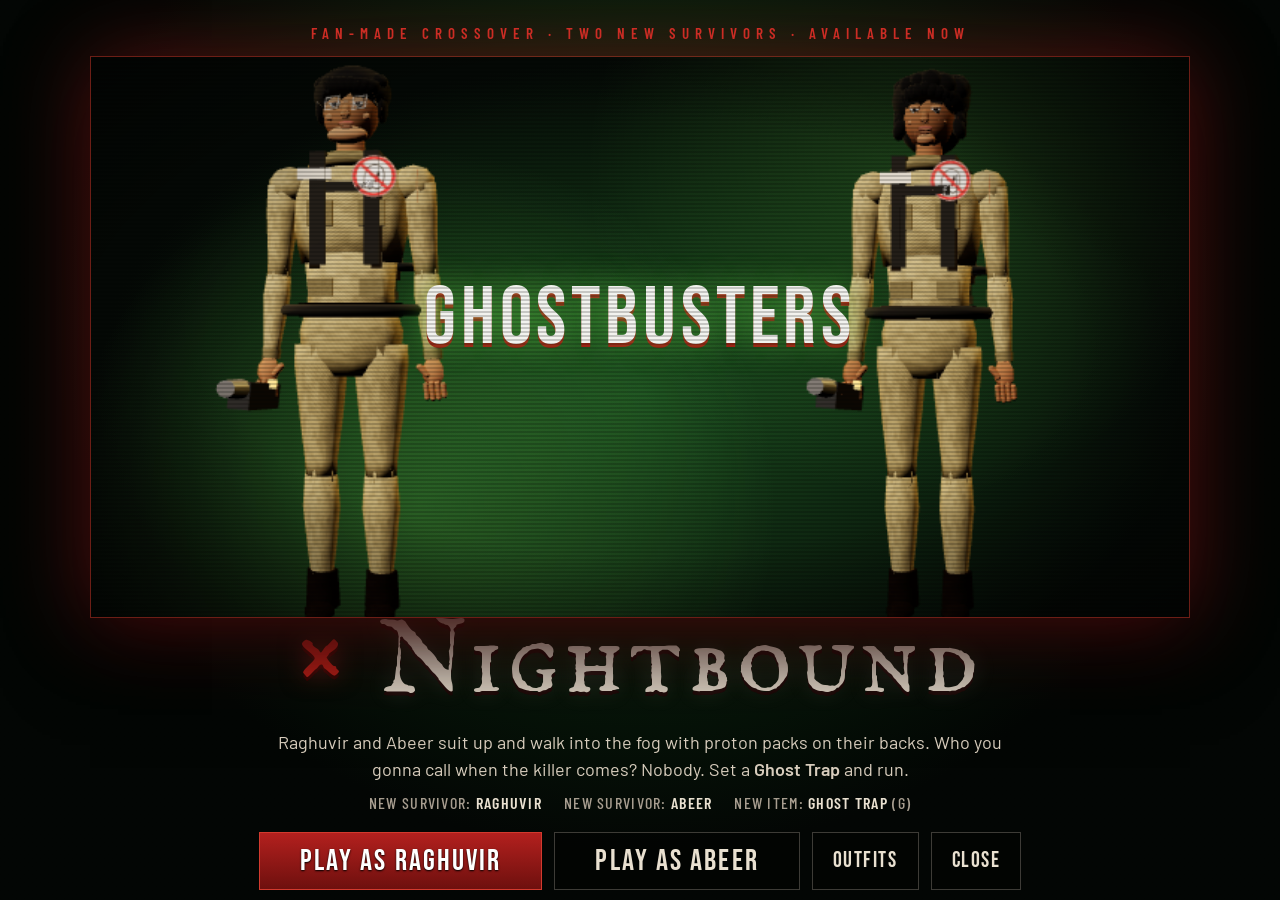
==== commit fdc484bf: "v2.20.3: killer damage report on the end screen; joiner ping/connection indicator, longer WebRTC att" ====
--- a/public/index.html
+++ b/public/index.html
@@ -233,6 +233,7 @@
     </div>
     <div id="bottom-right"><div id="power"></div><div id="item" class="hidden"></div><div id="perks"></div></div>
     <div id="controls-hint"></div>
+    <div id="netstat" class="netstat hidden"></div>
     <div id="fps" class="hidden"></div>
   </div>
   <canvas id="skill" width="200" height="200" class="hidden"></canvas>
--- a/public/css/style.css
+++ b/public/css/style.css
@@ -606,3 +606,16 @@
 .kb-key.changed { border-color: #d9a441; color: #f2d58a; }
 .kb-key.listening { background: #7a1412; border-color: #ff5a3a; animation: kbpulse .9s infinite alternate; }
 @keyframes kbpulse { from { opacity: 1; } to { opacity: .6; } }
+.netstat { position: absolute; right: 10px; top: 26px; font-family: var(--cond); font-size: 13px; color: #9f9; text-shadow: 0 1px 2px #000; pointer-events: auto; cursor: default; }
+.netstat.warn { color: #f2d06a; }
+.netstat.bad { color: #ff7a5a; }
+.netstat.hidden { display: none; }
+.killer-report { margin-top: 14px; padding: 12px 14px; background: rgba(90,10,8,.25); border: 1px solid rgba(179,32,30,.4); }
+.killer-report h3 { margin: 0 0 4px; font-family: var(--display); letter-spacing: .08em; font-size: 20px; color: #f0d8c8; }
+.killer-report p { margin: 0 0 8px; color: #d9c2b2; font-size: 14px; }
+.killer-report table { width: 100%; border-collapse: collapse; font-size: 14px; }
+.killer-report th { text-align: left; font-weight: 600; color: #a89888; font-size: 12px; letter-spacing: .06em; text-transform: uppercase; padding: 3px 6px; border-bottom: 1px solid rgba(255,255,255,.1); }
+.killer-report td { padding: 4px 6px; color: #e8e0d4; border-bottom: 1px solid rgba(255,255,255,.05); }
+.killer-report td small { color: #a89888; }
+.killer-report tr.top td { color: #ffd780; font-weight: 600; }
+.killer-report tr.me td:first-child { text-decoration: underline; text-decoration-color: rgba(255,255,255,.3); }
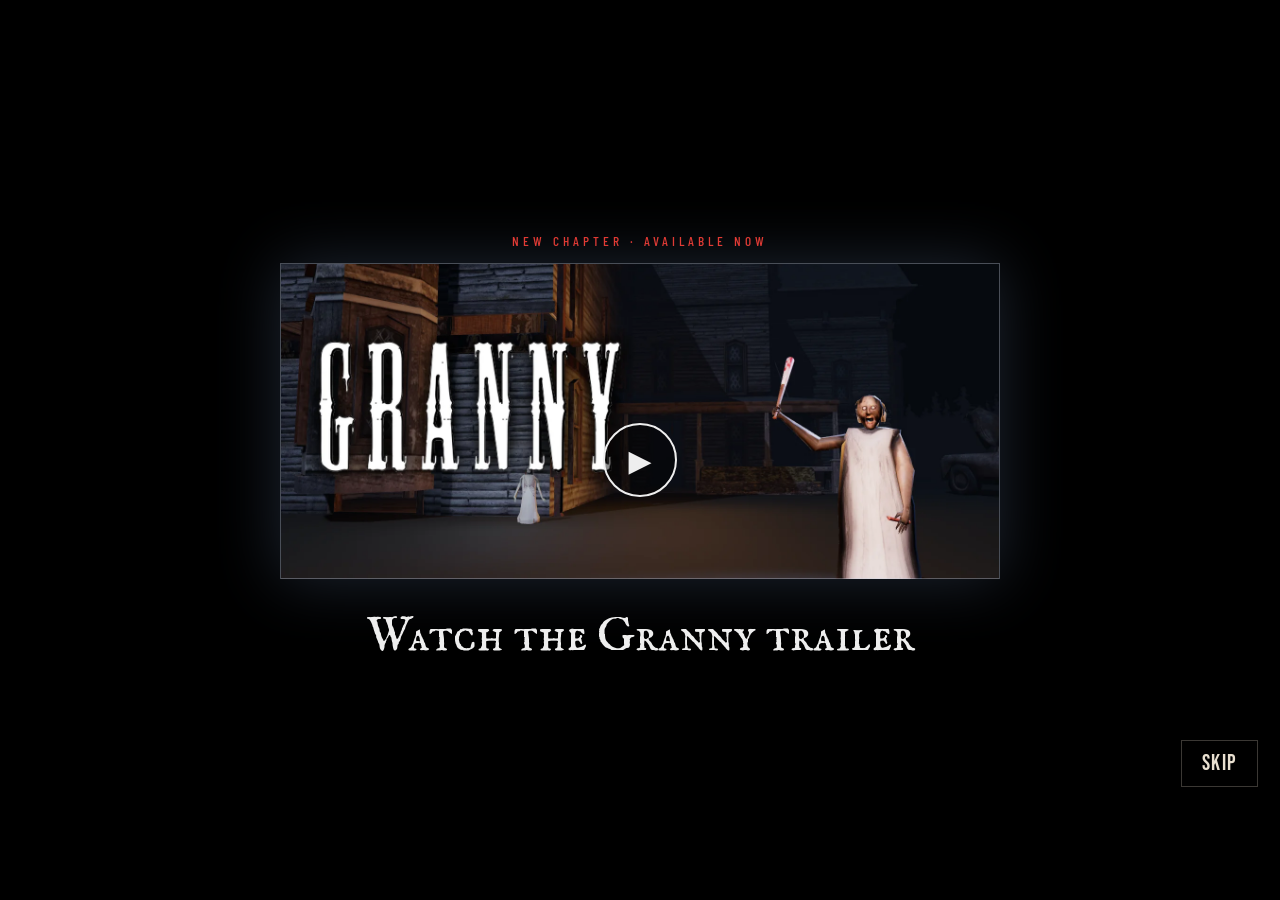
==== commit 4cbd25d3: "v2.21.0: Chapter VIII - Granny (killer, Slendrina, Granny's House map, trailer, banner, store) Grann" ====
--- a/public/index.html
+++ b/public/index.html
@@ -43,7 +43,7 @@
     </nav>
 
     <div class="showcase" id="showcase"></div>
-    <button class="news-card" id="news-card"><div class="gb-mini">Ghostbusters</div><div class="nc-txt"><span>Fan-made crossover</span><b>Ghostbusters <i>×</i> Nightbound</b></div></button>
+    <button class="news-card" id="news-card"><div class="granny-art"></div><div class="nc-txt"><span>New chapter · Watch the trailer</span><b>Granny <i>×</i> Nightbound</b></div></button>
     <div class="topright"><button class="inbox-btn" id="inbox-btn" title="Inbox"><span class="ib-ico"></span><span class="badge hidden" id="inbox-badge"></span></button><div class="profile" id="profile"></div></div>
     <div class="last-updated" id="last-updated" title=""></div>
     <div id="show-drag" class="hidden"><span>Drag to rotate · Scroll to zoom</span></div>
@@ -206,6 +206,7 @@
   </div>
 
   <!-- ================= ANNOUNCEMENT ================= -->
+  <div id="trailer" class="hidden"></div>
   <div id="announce" class="hidden">
     <div class="an-bg"></div>
     <div class="an-inner">
--- a/public/css/style.css
+++ b/public/css/style.css
@@ -619,3 +619,35 @@
 .killer-report td small { color: #a89888; }
 .killer-report tr.top td { color: #ffd780; font-weight: 600; }
 .killer-report tr.me td:first-child { text-decoration: underline; text-decoration-color: rgba(255,255,255,.3); }
+/* ================= Granny chapter ================= */
+.granny-art { background: #05070a url(../img/granny-banner.webp) center / cover no-repeat; }
+.news-card .granny-art { height: 118px; }
+.ch-hero .ch-art .granny-art { position: absolute; inset: 0; transition: transform 6s ease-out; }
+.ch-hero:hover .ch-art .granny-art { transform: scale(1.04); }
+.an-bg.granny { background: radial-gradient(ellipse at 60% 30%, rgba(90,110,140,.25), transparent 60%), #030406; }
+/* trailer */
+#trailer { position: fixed; inset: 0; z-index: 200; background: #000; display: flex; align-items: center; justify-content: center; }
+#trailer.hidden { display: none; }
+#trailer canvas { position: absolute; inset: 0; width: 100%; height: 100%; }
+#trailer .tr-bars::before, #trailer .tr-bars::after { content: ''; position: absolute; left: 0; right: 0; height: 11vh; background: #000; z-index: 2; }
+#trailer .tr-bars::before { top: 0; } #trailer .tr-bars::after { bottom: 0; }
+#trailer .tr-text { position: absolute; left: 0; right: 0; bottom: 16vh; z-index: 3; text-align: center; font-family: 'IM Fell English SC', serif; font-size: clamp(26px, 4vw, 54px); color: #e8e2d6; letter-spacing: .04em; text-shadow: 0 2px 18px #000; opacity: 0; transition: opacity .6s; }
+#trailer .tr-text.show { opacity: 1; }
+#trailer .tr-title { position: absolute; inset: 0; z-index: 4; display: flex; flex-direction: column; align-items: center; justify-content: center; opacity: 0; transition: opacity 1s; pointer-events: none; background: radial-gradient(ellipse at center, rgba(0,0,0,.2), rgba(0,0,0,.85)); }
+#trailer .tr-title.show { opacity: 1; }
+#trailer .tr-title h1 { margin: 0; font-family: 'IM Fell English SC', serif; font-weight: 400; font-size: clamp(54px, 10vw, 140px); color: #f2ece2; letter-spacing: .06em; text-shadow: 0 0 40px rgba(160,190,230,.35); }
+#trailer .tr-title h1 i { font-style: normal; color: var(--red2); font-size: .5em; vertical-align: middle; margin: 0 .2em; }
+#trailer .tr-title p { margin: 8px 0 0; font-family: var(--cond); letter-spacing: .3em; text-transform: uppercase; color: #c8c0b4; font-size: clamp(12px, 1.4vw, 18px); }
+#trailer .tr-title ul { list-style: none; padding: 0; margin: 18px 0 0; display: flex; gap: 26px; flex-wrap: wrap; justify-content: center; font-family: var(--cond); color: #e0d8cc; font-size: clamp(13px, 1.3vw, 17px); letter-spacing: .08em; }
+#trailer .tr-title ul li::before { content: '✦ '; color: var(--red2); }
+#trailer .tr-skip { position: absolute; right: 22px; bottom: calc(11vh + 14px); z-index: 6; }
+#trailer .tr-flash { position: absolute; inset: 0; z-index: 5; background: #fff; opacity: 0; pointer-events: none; }
+#trailer .tr-static { position: absolute; inset: 0; z-index: 3; pointer-events: none; opacity: 0; mix-blend-mode: screen; background-size: 256px 256px; }
+#trailer .tr-start { position: relative; z-index: 7; display: flex; flex-direction: column; align-items: center; gap: 14px; cursor: pointer; background: none; border: 0; color: #eee; }
+#trailer .tr-start .granny-art { width: min(720px, 86vw); aspect-ratio: 1520 / 666; border: 1px solid rgba(200,210,230,.35); box-shadow: 0 0 60px rgba(120,150,200,.25); }
+#trailer .tr-start b { font-family: 'IM Fell English SC', serif; font-weight: 400; font-size: clamp(28px, 4vw, 48px); }
+#trailer .tr-start small { font-family: var(--cond); letter-spacing: .3em; text-transform: uppercase; color: var(--red2); }
+#trailer .tr-start .play { width: 74px; height: 74px; border-radius: 50%; border: 2px solid #eee; display: grid; place-items: center; font-size: 30px; margin-top: -170px; margin-bottom: 96px; background: rgba(0,0,0,.45); }
+.granny-logo, #trailer .tr-logo { background: url(../img/granny-logo.png) center / contain no-repeat; }
+#trailer .tr-logo { width: min(620px, 70vw); aspect-ratio: 447 / 195; filter: drop-shadow(0 0 24px rgba(0,0,0,.9)) drop-shadow(0 0 40px rgba(150,180,230,.25)); margin: 6px 0 2px; }
+#trailer .tr-x { font-size: clamp(30px, 4.5vw, 64px) !important; }
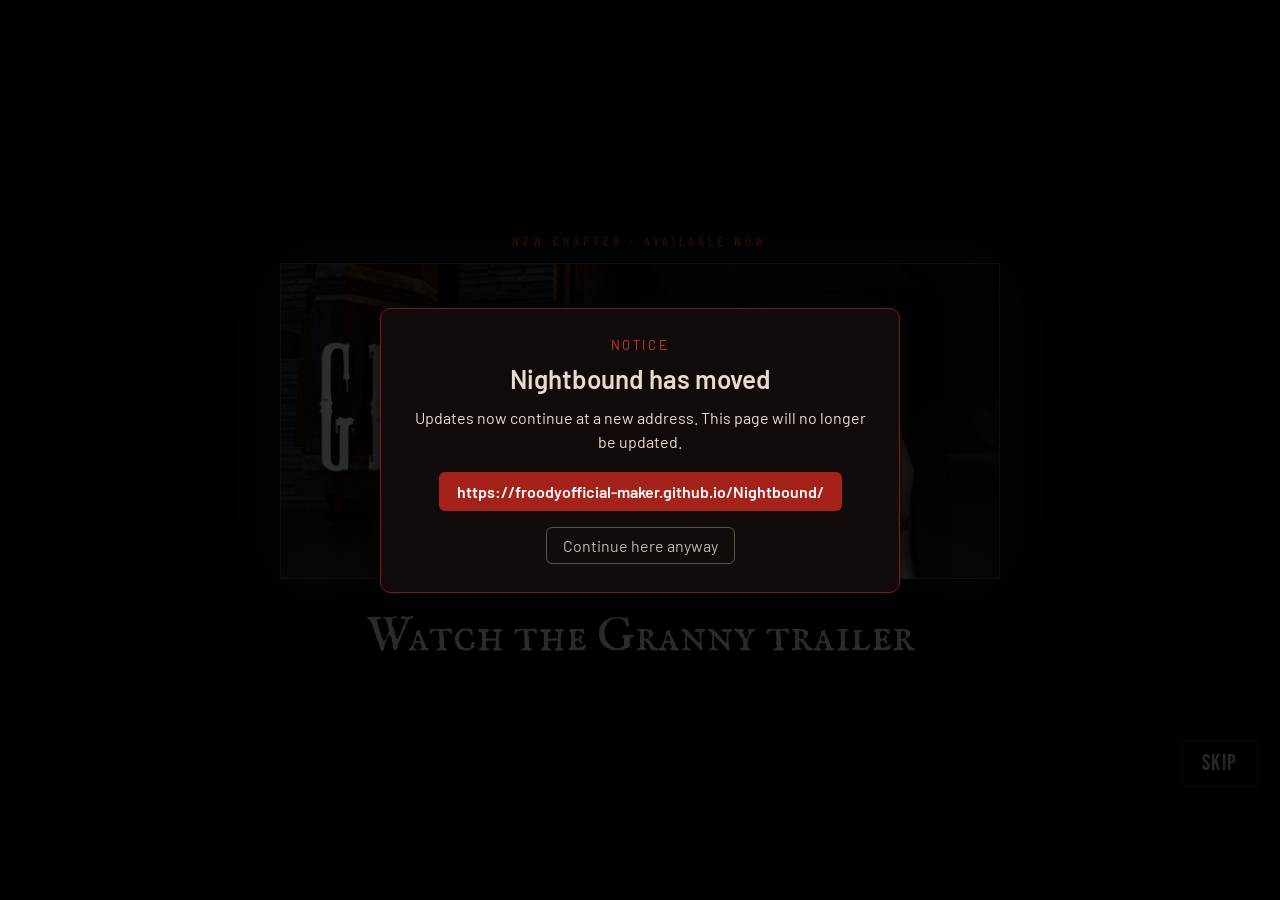
==== commit b810dbd7: "Merge froodyofficial-maker/Nightbound (v2.28.0 - v2.56.2) into Nightbound-Branch-2 Brings in every u" ====
--- a/public/index.html
+++ b/public/index.html
@@ -32,19 +32,24 @@
       <p>One hunts. Four survive the night.</p>
     </header>
 
-    <nav id="mainnav" class="mainnav">
-      <button data-act="play-survivor" data-scene="survivor"><span>Play as Survivor</span><small>Quick match against bots</small></button>
-      <button data-act="play-killer" data-scene="killer"><span>Play as Killer</span><small>Hunt down bot survivors</small></button>
-      <button data-act="online"><span>Online Match</span><small>Host a lobby or join friends</small></button>
-      <button data-act="loadout"><span>Loadout</span><small>Characters &amp; perks</small></button>
-      <button data-act="store"><span>Store <span class="newtag">NEW DLC</span></span><small>Chapters, characters &amp; outfits</small></button>
-      <button data-act="settings"><span>Settings</span><small>Graphics, controls, audio</small></button>
-      <button data-act="help"><span>How to Play</span><small>Rules &amp; controls</small></button>
+    <nav id="mainnav" class="mainnav v2">
+      <button data-act="play-survivor" data-scene="survivor" class="prim"><span>Play as Survivor</span><small>Quick match against bots</small></button>
+      <button data-act="play-killer" data-scene="killer" class="prim"><span>Play as Killer</span><small>Hunt down bot survivors</small></button>
+      <button data-act="online" class="prim"><span>Online Match</span><small>Host a lobby or join friends</small></button>
+    </nav>
+    <nav id="subnav" class="subnav">
+      <button data-act="fortnight" class="fn-nav" id="fn-nav"><span>Fortnight</span><small>Event</small></button>
+      <button data-act="loadout"><span>Loadout</span></button>
+      <button data-act="store"><span>Store</span><small class="dot">New</small></button>
+      <button data-act="pass"><span>Progress</span></button>
+      <button data-act="test"><span>Testing</span></button>
+      <button data-act="settings"><span>Settings</span></button>
+      <button data-act="help"><span>How to Play</span></button>
     </nav>
 
     <div class="showcase" id="showcase"></div>
     <button class="news-card" id="news-card"><div class="granny-art"></div><div class="nc-txt"><span>New chapter · Watch the trailer</span><b>Granny <i>×</i> Nightbound</b></div></button>
-    <div class="topright"><button class="inbox-btn" id="inbox-btn" title="Inbox"><span class="ib-ico"></span><span class="badge hidden" id="inbox-badge"></span></button><div class="profile" id="profile"></div></div>
+    <div class="topright"><button class="inbox-btn friends-btn" id="friends-btn" title="Friends"><span class="fr-ico"></span><span class="badge hidden" id="friends-badge"></span></button><button class="inbox-btn" id="inbox-btn" title="Inbox"><span class="ib-ico"></span><span class="badge hidden" id="inbox-badge"></span></button><div class="profile" id="profile"></div></div>
     <div class="last-updated" id="last-updated" title=""></div>
     <div id="show-drag" class="hidden"><span>Drag to rotate · Scroll to zoom</span></div>
 
@@ -53,6 +58,7 @@
       <div class="panel-body">
         <!-- bot match -->
         <section id="p-play" class="hidden">
+          <button class="store-fn fn-card hidden" data-fn><div class="fn-art"></div><div><b>Fortnight event</b><span>Battle royale · 500,000 Embers to the most wins</span></div></button>
           <div class="field"><label>Game mode</label><select id="bots-gm"></select></div>
           <p class="hint gm-desc" id="bots-gm-desc"></p>
           <div class="field"><label>Role</label>
@@ -62,17 +68,38 @@
           <div class="field hidden" id="bots-survivors-row"><label>Survivors to hunt</label>
             <div class="seg" id="bots-surv"><button data-v="1">1</button><button data-v="2">2</button><button data-v="3">3</button><button data-v="4" class="on">4</button></div></div>
           <div class="field" id="bots-killer-row"><label>Bot killer</label>
-            <select id="bots-killer"><option value="random">Random</option><option value="butcher">The Butcher</option><option value="wisp">The Wisp</option><option value="harrower">The Harrower</option><option value="lamplighter">The Lamplighter</option><option value="slimer">The Slimer (fan-made)</option><option value="foreman">The Foreman (OFFAL)</option><option value="bateman">Patrick Bateman (fan-made)</option><option value="chucky">Chucky (fan-made)</option></select></div>
+            <select id="bots-killer"><option value="random">Random</option><option value="butcher">The Butcher</option><option value="wisp">The Wisp</option><option value="harrower">The Harrower</option><option value="lamplighter">The Lamplighter</option><option value="slimer">The Slimer (fan-made)</option><option value="foreman">The Foreman (OFFAL)</option><option value="bateman">Patrick Bateman (fan-made)</option><option value="chucky">Chucky (fan-made)</option><option value="granny">Granny (fan-made)</option></select></div>
           <div class="field"><label>Bot difficulty</label>
             <div class="seg" id="bots-diff"><button data-v="easy">Easy</button><button data-v="normal" class="on">Normal</button><button data-v="hard">Hard</button></div></div>
           <div class="field"><label>Map</label>
-            <select id="bots-map"><option value="random">Random</option><option value="woods">Gravemoor Woods</option><option value="meatworks">Hollow Pines Meatworks</option><option value="marsh">Blackwater Marsh (new)</option><option value="carnival">Hollowmere Carnival (new)</option><option value="snow">Coldwater Pass (new)</option><option value="quarantine">Quarantine Woods (Infection)</option><option value="outbreak">Outbreak Fairground (Infection)</option></select></div>
+            <select id="bots-map"><option value="vote">Vote (you + the bots)</option><option value="random">Random</option><option value="granny">Granny's House (new)</option><option value="woods">Gravemoor Woods</option><option value="meatworks">Hollow Pines Meatworks</option><option value="marsh">Blackwater Marsh (new)</option><option value="carnival">Hollowmere Carnival (new)</option><option value="snow">Coldwater Pass (new)</option><option value="quarantine">Quarantine Woods (Infection)</option><option value="outbreak">Outbreak Fairground (Infection)</option></select></div>
           <div class="loadout-mini" id="bots-loadout"></div>
           <div class="actions"><button class="btn primary big" id="btn-bots-start">Ready</button></div>
         </section>
 
+        <section id="p-test" class="hidden">
+          <p class="hint">Try any character, outfit, perk and power level for free. Test matches give no XP, Embers or rank.</p>
+          <div class="field"><label>Role</label><div class="seg" id="test-role"><button data-v="survivor" class="on">Survivor</button><button data-v="killer">Killer</button></div></div>
+          <div class="test-grid">
+            <div class="field"><label>Character</label><select id="test-char"></select></div>
+            <div class="field"><label>Outfit</label><select id="test-skin"></select></div>
+            <div class="field" id="test-item-row"><label>Item</label><select id="test-item"><option value="flashlight">Flashlight</option><option value="trap">Ghost Trap</option><option value="taser">Taser</option></select></div>
+            <div class="field hidden" id="test-reach-row"><label id="test-reach-l">Power reach</label><input type="range" id="test-reach"></div>
+            <div class="field" id="test-opp-row"><label>Bot killer</label><select id="test-opp"></select></div>
+            <div class="field hidden" id="test-surv-row"><label>Survivors to hunt</label><div class="seg" id="test-surv"><button data-v="1">1</button><button data-v="2">2</button><button data-v="3">3</button><button data-v="4" class="on">4</button></div></div>
+            <div class="field"><label>Map</label><select id="test-map"></select></div>
+            <div class="field"><label>Game mode</label><select id="test-gm"></select></div>
+            <div class="field"><label>Bots</label><div class="seg" id="test-bots"><button data-v="normal" class="on">Normal</button><button data-v="passive">Passive (killers can't hurt)</button></div></div>
+            <div class="field"><label>Bot difficulty</label><div class="seg" id="test-diff"><button data-v="easy">Easy</button><button data-v="normal" class="on">Normal</button><button data-v="hard">Hard</button></div></div>
+          </div>
+          <div class="lo-sub"><span>Perks</span><span id="test-perk-n"></span></div>
+          <div class="test-perks" id="test-perks"></div>
+          <div class="actions"><button class="btn primary big" id="btn-test-start">Start testing</button></div>
+        </section>
+
         <!-- online -->
         <section id="p-online" class="hidden">
+          <button class="store-fn fn-card hidden" data-fn><div class="fn-art"></div><div><b>Fortnight event</b><span>Matchmaking with everyone online · bots fill the rest</span></div></button>
           <div class="online-grid">
             <div class="ocard">
               <h3>Host a match</h3>
@@ -96,10 +123,11 @@
           <div class="lobby-grid">
             <div>
               <div class="slots" id="lobby-slots"></div>
+              <div class="map-vote hidden" id="map-vote"></div>
               <div class="host-opts" id="lobby-host-opts">
                 <div class="field"><label>Game mode</label><select id="lobby-gm"></select></div>
                 <label class="check"><input type="checkbox" id="lobby-fill" checked> Fill empty slots with bots</label>
-                <div class="field"><label>Map</label><select id="lobby-map"><option value="random">Random</option><option value="woods">Gravemoor Woods</option><option value="meatworks">Hollow Pines Meatworks</option><option value="marsh">Blackwater Marsh</option><option value="carnival">Hollowmere Carnival</option><option value="snow">Coldwater Pass</option><option value="quarantine">Quarantine Woods (Infection)</option><option value="outbreak">Outbreak Fairground (Infection)</option></select></div>
+                <div class="field"><label>Map</label><select id="lobby-map"><option value="vote">Players vote</option><option value="random">Random</option><option value="granny">Granny's House (new)</option><option value="woods">Gravemoor Woods</option><option value="meatworks">Hollow Pines Meatworks</option><option value="marsh">Blackwater Marsh</option><option value="carnival">Hollowmere Carnival</option><option value="snow">Coldwater Pass</option><option value="quarantine">Quarantine Woods (Infection)</option><option value="outbreak">Outbreak Fairground (Infection)</option></select></div>
                 <div class="field"><label>Bot difficulty</label><div class="seg" id="lobby-diff"><button data-v="easy">Easy</button><button data-v="normal" class="on">Normal</button><button data-v="hard">Hard</button></div></div>
               </div>
               <div class="chat"><div id="chat-log"></div><input id="chat-in" maxlength="120" placeholder="Say something… (Enter)"></div>
@@ -125,6 +153,11 @@
         <!-- settings -->
         <section id="p-settings" class="hidden">
           <div class="field"><label>Player name</label><input id="set-name" maxlength="16"></div>
+          <div class="field news-opt hidden" id="news-opt"><label class="check"><input type="checkbox" id="news-on"> Get the latest updates and news by email</label>
+            <div class="news-form hidden" id="news-form"><p class="hint">Big updates only: new characters, limited editions, new modes and what changed. Small tweaks are never emailed. Every email has an unsubscribe link.</p>
+              <div class="news-row"><input id="news-email" type="email" maxlength="120" placeholder="you@example.com" autocomplete="email"><button class="btn primary" id="news-send">Subscribe</button></div>
+              <label class="check"><input type="checkbox" id="news-age"> I am 13 or older</label>
+              <p class="hint" id="news-msg"></p></div></div>
           <div class="field"><label>Graphics quality</label>
             <div class="seg" id="set-quality"><button data-v="potato">Very Low</button><button data-v="low">Low</button><button data-v="medium">Medium</button><button data-v="high">High</button></div>
             <p class="hint" id="set-quality-hint"></p></div>
@@ -153,6 +186,8 @@
         </section>
 
         <!-- help -->
+        <section id="p-pass" class="hidden"><div id="pass-body"></div></section>
+        <section id="p-friends" class="hidden"><div id="friends-body"></div></section>
         <section id="p-help" class="hidden">
           <div class="help">
             <div>
@@ -198,7 +233,7 @@
   <div id="store" class="hidden">
     <div class="st-top">
       <div class="st-title">Store</div>
-      <nav class="st-tabs" id="st-tabs"><button data-t="chapters" class="on">Chapters</button><button data-t="characters">Characters</button><button data-t="collections">Collections</button><button data-t="sidekicks">Sidekicks</button></nav>
+      <nav class="st-tabs" id="st-tabs"><button data-t="chapters" class="on">Chapters</button><button data-t="characters">Characters</button><button data-t="collections">Collections</button><button data-t="sidekicks">Sidekicks</button><button data-t="powerups">Power Ups <span class="newtag">NEW</span></button><button data-t="app">App <span class="newtag">FREE</span></button></nav>
       <div class="st-wallet" id="st-wallet"></div>
       <button class="st-close" id="st-close" title="Back (Esc)">Back</button>
     </div>
@@ -266,6 +301,7 @@
 
   <div id="loading" class="overlay hidden"><div class="loading-text">Entering the fog…</div></div>
   <div id="toast"></div>
+  <div id="invite-card" class="hidden"></div>
 
   <script>
     // If the module scripts never start (file:// or a very old browser), explain what to do.
--- a/public/css/style.css
+++ b/public/css/style.css
@@ -476,7 +476,7 @@
 .co-save { font-family: var(--cond); font-weight: 600; font-size: 13px; letter-spacing: .14em; color: #fff; background: #2f7a3a; padding: 2px 8px; }
 .st-strike { text-decoration: line-through; color: #7a7066; font-size: 20px; }
 @media (max-width: 900px) { .ch-hero { grid-template-columns: 1fr; } .cs-detail { position: static; width: auto; } #store { background: rgba(6,4,5,.97); } }
-#menu.store-open .mainnav, #menu.store-open .logo, #menu.store-open .showcase, #menu.store-open .news-card, #menu.store-open .topright { display: none; }
+#menu.store-open .mainnav, #menu.store-open .subnav, #menu.store-open .logo, #menu.store-open .showcase, #menu.store-open .news-card, #menu.store-open .topright { display: none; }
 .char.locked { opacity: .55; }
 .char.locked:hover { opacity: .8; }
 .msg-banner { height: 150px; margin: -4px -4px 12px; border: 1px solid rgba(232,53,43,.4); cursor: pointer; }
@@ -651,3 +651,290 @@
 .granny-logo, #trailer .tr-logo { background: url(../img/granny-logo.png) center / contain no-repeat; }
 #trailer .tr-logo { width: min(620px, 70vw); aspect-ratio: 447 / 195; filter: drop-shadow(0 0 24px rgba(0,0,0,.9)) drop-shadow(0 0 40px rgba(150,180,230,.25)); margin: 6px 0 2px; }
 #trailer .tr-x { font-size: clamp(30px, 4.5vw, 64px) !important; }
+/* limited edition outfits */
+.of.limited { --rc: #d8b040; } .cs-detail.limited { --rc: #f2d06a; }
+.of.limited::after { content: 'LIMITED'; position: absolute; top: 6px; left: 6px; font-family: var(--cond); font-size: 10px; letter-spacing: .14em; padding: 2px 6px; background: linear-gradient(90deg, #d8b040, #f2e08a); color: #1a1408; font-weight: 700; }
+.of { position: relative; }
+.creep-mk { position: absolute; width: 18px; height: 18px; margin: -9px 0 0 -9px; border: 2px solid rgba(200,215,240,.55); transform: rotate(45deg); pointer-events: none; }
+.creep-mk.sel { border-color: #ffd780; background: rgba(255,215,128,.25); width: 26px; height: 26px; margin: -13px 0 0 -13px; box-shadow: 0 0 14px rgba(255,215,128,.6); }
+.creep-mk.sel::after { content: attr(data-n); position: absolute; left: 30px; top: -2px; transform: rotate(-45deg); transform-origin: left top; color: #ffd780; font-family: var(--cond); font-size: 13px; letter-spacing: .1em; text-transform: uppercase; white-space: nowrap; text-shadow: 0 1px 3px #000; }
+
+/* ===== progression ===== */
+.profile .pn { display: flex; align-items: center; gap: 6px; justify-content: flex-end; }
+.plv { display: inline-grid; place-items: center; min-width: 26px; height: 22px; padding: 0 5px; border: 1px solid var(--gold); color: var(--gold); font-family: var(--display); font-size: 16px; }
+.rank-badge { flex: none; }
+.pr-top { display: flex; gap: 18px; align-items: center; margin-bottom: 16px; }
+.lv-ring { width: 82px; height: 82px; border: 3px solid var(--gold); border-radius: 50%; display: grid; place-content: center; text-align: center; box-shadow: 0 0 20px rgba(216,181,106,.25); }
+.lv-ring b { font-family: var(--display); font-size: 38px; line-height: .9; color: var(--gold); } .lv-ring small { font-size: 11px; letter-spacing: .2em; text-transform: uppercase; color: #a89e90; }
+.lv-info { flex: 1; } .lv-info b { font-family: 'IM Fell English SC', serif; font-size: 26px; } .lv-info span { font-size: 13px; color: #a89e90; }
+.bar { height: 8px; background: rgba(0,0,0,.5); border: 1px solid var(--line); margin: 6px 0; } .bar div { height: 100%; background: linear-gradient(90deg, #a5221a, #e0b84a); }
+.badges { display: flex; gap: 6px; margin-top: 6px; } .badges i { font-style: normal; font-family: var(--cond); font-size: 12px; letter-spacing: .12em; text-transform: uppercase; padding: 2px 8px; border: 1px solid var(--gold); color: var(--gold); }
+.rk-row { display: grid; grid-template-columns: repeat(auto-fit, minmax(240px, 1fr)); gap: 10px; }
+.rk-card { display: flex; gap: 14px; align-items: center; padding: 12px 14px; border: 1px solid var(--line); background: rgba(0,0,0,.35); }
+.rk-card small { display: block; font-family: var(--cond); letter-spacing: .2em; text-transform: uppercase; color: #8a8076; font-size: 12px; }
+.rk-card b { font-family: var(--display); font-size: 28px; letter-spacing: .04em; } .rk-card span { font-size: 12px; color: #a89e90; }
+.rk-card .pips { display: flex; gap: 4px; margin: 4px 0; } .rk-card .pips i { width: 10px; height: 10px; transform: rotate(45deg); border: 1px solid var(--bone); } .rk-card .pips i.on { background: var(--gold); border-color: var(--gold); }
+.sp-head { margin: 18px 0 10px; } .sp-head b { font-family: 'IM Fell English SC', serif; font-size: 24px; display: block; } .sp-head span { color: #a89e90; font-size: 13px; }
+.sp-grid { display: grid; grid-template-columns: repeat(auto-fill, minmax(118px, 1fr)); gap: 6px; }
+.sp-tier { position: relative; padding: 8px; border: 1px solid var(--line); background: rgba(0,0,0,.35); display: flex; flex-direction: column; gap: 4px; opacity: .55; min-height: 104px; }
+.sp-tier.got { opacity: 1; border-color: rgba(216,181,106,.55); } .sp-tier.claimed { opacity: .8; border-color: #2f7a3a; }
+.sp-tier.big { background: linear-gradient(160deg, rgba(120,40,140,.35), rgba(0,0,0,.4)); }
+.sp-tier small { font-family: var(--cond); letter-spacing: .14em; text-transform: uppercase; font-size: 11px; color: #8a8076; }
+.sp-tier b .ico { width: 22px; height: 22px; color: var(--gold); } .sp-tier span { font-size: 12px; } .sp-tier em { font-style: normal; font-size: 11px; color: #8a8076; margin-top: auto; } .sp-tier.claimed em { color: #6f9a72; }
+.sp-tier .btn { margin-top: auto; padding: 4px 8px; font-size: 15px; }
+.prog-sum { margin-top: 12px; display: flex; flex-wrap: wrap; gap: 18px; align-items: center; padding: 12px 14px; border: 1px solid rgba(216,181,106,.35); background: rgba(0,0,0,.35); }
+.prog-sum b { display: block; font-family: var(--display); font-size: 24px; letter-spacing: .04em; } .prog-sum span { font-size: 13px; color: #a89e90; } .prog-sum i { font-style: normal; color: var(--gold); }
+.prog-sum .ps-rank { display: flex; gap: 10px; align-items: center; } .prog-sum .ps-pass { font-family: var(--cond); letter-spacing: .1em; text-transform: uppercase; color: #c8bfb2; }
+/* ===== friends ===== */
+.friends-btn .fr-ico { display: block; width: 22px; height: 22px; margin: auto; background: currentColor; -webkit-mask: url("data:image/svg+xml,%3Csvg xmlns='http://www.w3.org/2000/svg' viewBox='0 0 24 24'%3E%3Ccircle cx='9' cy='8' r='4'/%3E%3Cpath d='M1 21c0-4 4-7 8-7s8 3 8 7z'/%3E%3Ccircle cx='17' cy='7' r='3'/%3E%3Cpath d='M15 13c4 0 8 2 8 6h-5c0-2-1-4-3-6z'/%3E%3C/svg%3E") center / contain no-repeat; mask: url("data:image/svg+xml,%3Csvg xmlns='http://www.w3.org/2000/svg' viewBox='0 0 24 24'%3E%3Ccircle cx='9' cy='8' r='4'/%3E%3Cpath d='M1 21c0-4 4-7 8-7s8 3 8 7z'/%3E%3Ccircle cx='17' cy='7' r='3'/%3E%3Cpath d='M15 13c4 0 8 2 8 6h-5c0-2-1-4-3-6z'/%3E%3C/svg%3E") center / contain no-repeat; color: var(--bone); }
+.friends-btn .badge { background: #2f7a3a; } .friends-btn .badge.req { background: var(--red2); }
+.fr-me { display: flex; flex-wrap: wrap; gap: 10px; align-items: center; padding: 12px; border: 1px solid var(--line); background: rgba(0,0,0,.35); margin-bottom: 10px; }
+.fr-me small { width: 100%; font-family: var(--cond); letter-spacing: .2em; text-transform: uppercase; color: #8a8076; font-size: 12px; }
+.fr-me b { font-family: var(--display); font-size: 34px; letter-spacing: .12em; color: var(--gold); }
+.fr-conn { margin-left: auto; font-size: 12px; color: #a89e90; } .fr-conn.on { color: #6fdf7a; }
+.fr-add { display: flex; gap: 8px; margin-bottom: 12px; } .fr-add input { flex: 1; text-transform: uppercase; letter-spacing: .12em; }
+.fr-row { display: flex; align-items: center; gap: 10px; padding: 8px 10px; border-bottom: 1px solid var(--line); }
+.fr-row b { font-family: var(--display); font-size: 20px; letter-spacing: .04em; } .fr-row small { color: #8a8076; flex: 1; }
+.fr-row .btn { padding: 4px 12px; font-size: 16px; } .fr-row .btn.x { padding: 2px 9px; }
+.dot { width: 10px; height: 10px; border-radius: 50%; background: #4a4440; flex: none; } .dot.on { background: #4fdc5a; box-shadow: 0 0 8px #4fdc5a; }
+#invite-card { position: fixed; right: 24px; bottom: 24px; z-index: 80; padding: 14px 16px; background: linear-gradient(160deg, #1a0e0e, #0a0606); border: 1px solid var(--gold); box-shadow: 0 0 30px rgba(0,0,0,.8); max-width: 320px; }
+#invite-card b { color: var(--gold); } #invite-card div { display: flex; gap: 8px; margin-top: 10px; }
+
+.app-card { display: flex; gap: 26px; max-width: 900px; padding: 26px; border: 1px solid rgba(232,53,43,.45); background: linear-gradient(160deg, #140808, #070404); }
+.app-icon { flex: none; width: 120px; height: 120px; border-radius: 50%; border: 6px solid #c81e18; display: grid; place-items: center; font-family: 'IM Fell English SC', serif; font-size: 76px; color: var(--bone); background: #0e0808; }
+.app-info small { font-family: var(--cond); letter-spacing: .24em; text-transform: uppercase; color: var(--red2); }
+.app-info h2 { margin: 4px 0 8px; font-family: 'IM Fell English SC', serif; font-weight: 400; font-size: 38px; }
+.app-info ul { color: #c8bfb2; line-height: 1.7; padding-left: 18px; }
+@media (max-width: 700px) { .app-card { flex-direction: column; } }
+
+.fr-chat { padding: 8px 10px 12px 30px; border-bottom: 1px solid var(--line); background: rgba(0,0,0,.25); }
+#fr-chat-log { max-height: 180px; overflow-y: auto; display: flex; flex-direction: column; gap: 4px; margin-bottom: 8px; }
+#fr-chat-log .cm { font-size: 14px; color: #d8cdbd; } #fr-chat-log .cm b { color: var(--gold); font-weight: 600; } #fr-chat-log .cm.me b { color: #8ab8ff; }
+.fr-chat-row { display: flex; gap: 8px; } .fr-chat-row input { flex: 1; }
+.mainnav button span.newtag { display: inline-block; font-family: var(--cond); font-size: 12px; line-height: 1.3; letter-spacing: .12em; padding: 2px 6px; vertical-align: middle; margin-left: 8px; }
+
+/* god-tier outfits (gameplay-changing) */
+.rar.god { background: linear-gradient(90deg, #ffd860, #ff5a2a, #ffd860); -webkit-background-clip: text; background-clip: text; color: transparent; font-weight: 700; }
+.of.god { --rc: #d4a020; box-shadow: 0 0 0 1px #ffd86088, 0 0 18px #ff8a2a55; }
+.cs-detail.god { --rc: #ffc030; }
+/* Grandpa in the match: each survivor's shotgun health */
+.tm-shp { width: 120px; height: 4px; margin-top: 3px; background: #2a1a14; border-radius: 2px; overflow: hidden; }
+.tm-shp div { height: 100%; background: linear-gradient(90deg, #c8a040, #e8d070); transition: width .25s; }
+.tm-shp.low div { background: linear-gradient(90deg, #a01810, #e04020); }
+#team.compact .tm-shp { width: 90px; }
+.of-god { position: absolute; top: 6px; left: 6px; font: 700 10px/1 'Bebas Neue', Impact, sans-serif; letter-spacing: .08em; padding: 3px 6px; border-radius: 3px; color: #1a0e00; background: linear-gradient(90deg, #ffd860, #ff8a2a); box-shadow: 0 0 10px #ff8a2a88; }
+
+/* gifting Embers */
+.gift-have { display: block; opacity: .75; margin: 4px 0 8px; }
+.gift-amts { display: flex; gap: 6px; flex-wrap: wrap; margin-bottom: 8px; }
+.gift-amts .btn.on { border-color: #e0b84a; color: #ffd870; }
+.gift-row { display: flex; gap: 6px; align-items: center; }
+.gift-row input { width: 130px; padding: 7px 8px; background: #120d0c; border: 1px solid rgba(233,224,208,.2); color: #eee; }
+.fr-row .btn svg { width: 14px; height: 14px; vertical-align: -2px; }
+.lim-left { display: block; width: 100%; margin-top: 6px; color: #ff6a50; font-size: 13px; letter-spacing: .04em; }
+
+/* weekly awards */
+.aw-box { margin: 18px 0; padding: 14px 16px; border: 1px solid rgba(224,184,74,.35); background: linear-gradient(180deg, rgba(60,40,10,.35), rgba(10,8,6,.6)); }
+.aw-head { display: flex; justify-content: space-between; align-items: baseline; gap: 10px; flex-wrap: wrap; }
+.aw-head b { font: 22px 'Bebas Neue', Impact, sans-serif; letter-spacing: .06em; color: #ffd870; }
+.aw-head span { font-size: 13px; opacity: .8; }
+.aw-cols { display: grid; grid-template-columns: 1fr 1fr; gap: 14px; margin-top: 10px; }
+.aw-cols small { opacity: .7; text-transform: uppercase; letter-spacing: .08em; font-size: 11px; }
+.aw-cols ol { list-style: none; margin: 6px 0 0; padding: 0; }
+.aw-cols li { display: flex; gap: 8px; align-items: center; padding: 5px 0; border-bottom: 1px solid rgba(255,255,255,.06); }
+.aw-cols li i { font-style: normal; width: 18px; color: #e0b84a; font-weight: 700; }
+.aw-cols li b { flex: 1; } .aw-cols li span { opacity: .8; font-size: 13px; }
+.aw-cols li.me b { color: #ffd870; } .aw-cols li.none { opacity: .5; }
+.aw-an { text-align: center; max-width: 640px; }
+.aw-cards { display: flex; gap: 14px; justify-content: center; margin: 18px 0; flex-wrap: wrap; }
+.aw-card { flex: 1; min-width: 220px; padding: 18px; border: 1px solid rgba(224,184,74,.5); background: rgba(40,28,8,.6); }
+.aw-card small { display: block; letter-spacing: .1em; text-transform: uppercase; color: #e0b84a; font-size: 12px; }
+.aw-card b { display: block; font: 34px 'Bebas Neue', Impact, sans-serif; margin: 6px 0 2px; }
+.aw-card span { opacity: .8; font-size: 13px; }
+.aw-you { font: 26px 'Bebas Neue', Impact, sans-serif; color: #ffd870; margin-bottom: 10px; }
+@media (max-width: 700px) { .aw-cols { grid-template-columns: 1fr; } }
+
+/* lobby map vote */
+.map-vote { margin: 12px 0; }
+.mv-grid { display: grid; grid-template-columns: 1fr 1fr; gap: 8px; }
+.mv { position: relative; overflow: hidden; text-align: left; padding: 10px 12px; background: rgba(20,14,12,.8); border: 1px solid rgba(233,224,208,.15); color: inherit; cursor: pointer; }
+.mv b { display: block; font: 18px 'Bebas Neue', Impact, sans-serif; letter-spacing: .04em; position: relative; }
+.mv span { font-size: 12px; opacity: .75; position: relative; }
+.mv i { position: absolute; left: 0; bottom: 0; height: 3px; background: #c8221a; transition: width .3s; }
+.mv.on { border-color: #e8352b; background: rgba(60,12,10,.7); }
+
+/* email updates */
+.news-form { margin-top: 8px; }
+.news-row { display: flex; gap: 6px; margin: 6px 0; }
+.news-row input { flex: 1; padding: 8px; background: #120d0c; border: 1px solid rgba(233,224,208,.2); color: #eee; }
+
+/* killer power levels */
+.lv-box { display: flex; align-items: center; gap: 10px; flex-wrap: wrap; }
+.lv-info b { font: 22px 'Bebas Neue', Impact, sans-serif; color: #ffd870; margin-right: 4px; } .lv-info span { font-size: 12px; opacity: .7; }
+.lv-bar { width: 140px; height: 6px; background: #2a1a14; } .lv-bar i { display: block; height: 100%; background: linear-gradient(90deg, #a01810, #e8352b); }
+.lv-style { margin-left: auto; }
+.bv { max-width: 620px; } .bv-title { font: 40px 'Bebas Neue', Impact, sans-serif; letter-spacing: .05em; margin: 4px 0 16px; } .bv-grid .mv { padding: 14px; } .bv-grid .mv[disabled] { cursor: default; }
+
+/* map select screen */
+.ms { max-width: 1100px; width: 100%; }
+.ms-title { font: 42px 'Bebas Neue', Impact, sans-serif; letter-spacing: .05em; margin: 2px 0 10px; } .ms-title b { color: #ffd870; font-weight: 400; }
+.ms-timer { position: relative; height: 8px; background: rgba(255,255,255,.08); margin: 0 auto 18px; max-width: 520px; border-radius: 4px; overflow: visible; }
+.ms-timer i { display: block; height: 100%; background: linear-gradient(90deg, #e8352b, #ffb040); border-radius: 4px; transition: width .1s linear; }
+.ms-timer span { position: absolute; right: -44px; top: -8px; font: 20px 'Bebas Neue', Impact, sans-serif; color: #ffd870; }
+.ms-grid { display: grid; grid-template-columns: repeat(4, 1fr); gap: 14px; }
+.ms-card { padding: 0 0 10px; background: rgba(14,10,9,.9); border: 2px solid rgba(233,224,208,.14); color: inherit; cursor: pointer; text-align: center; transition: transform .15s, border-color .15s, opacity .3s; }
+.ms-card:hover:not([disabled]) { transform: translateY(-4px); border-color: rgba(232,53,43,.7); }
+.ms-card.on { border-color: #e8352b; box-shadow: 0 0 22px rgba(232,53,43,.45); }
+.ms-card.win { border-color: #ffd870; box-shadow: 0 0 34px rgba(255,200,90,.6); transform: scale(1.04); }
+.ms-card.lose { opacity: .35; }
+.ms-img { position: relative; aspect-ratio: 16 / 9; background: #120c0b center / cover no-repeat; }
+.ms-img.rnd { background: radial-gradient(circle at 50% 40%, #4a1410, #0c0606 70%); display: grid; place-items: center; }
+.ms-img.rnd span { font: 72px 'Bebas Neue', Impact, sans-serif; color: rgba(255,216,112,.85); }
+.ms-img em { position: absolute; right: 8px; bottom: 8px; min-width: 30px; padding: 2px 8px; font: 22px 'Bebas Neue', Impact, sans-serif; font-style: normal; background: rgba(0,0,0,.7); color: #fff; border-radius: 3px; }
+.ms-card b { display: block; margin-top: 8px; font: 20px 'Bebas Neue', Impact, sans-serif; letter-spacing: .04em; }
+.ms-dots { display: flex; justify-content: center; gap: 4px; min-height: 10px; margin-top: 4px; } .ms-dots i { width: 8px; height: 8px; border-radius: 50%; background: #e8352b; }
+@media (max-width: 800px) { .ms-grid { grid-template-columns: repeat(2, 1fr); } }
+#announce .an-inner.ms { width: min(1100px, 100%); }
+
+/* testing area */
+.test-grid { display: grid; grid-template-columns: 1fr 1fr; gap: 0 18px; }
+.test-perks { display: grid; grid-template-columns: repeat(auto-fill, minmax(180px, 1fr)); gap: 6px; margin-bottom: 10px; }
+.tp { display: flex; align-items: center; gap: 8px; padding: 6px 8px; background: rgba(20,14,12,.8); border: 1px solid rgba(233,224,208,.12); color: inherit; cursor: pointer; text-align: left; }
+.tp .diamond { width: 30px; height: 30px; flex: none; } .tp b { font-size: 13px; font-weight: 600; }
+.tp.on { border-color: #e8352b; background: rgba(60,12,10,.7); }
+@media (max-width: 700px) { .test-grid { grid-template-columns: 1fr; } }
+/* the main menu fits on short (laptop) screens: items scale with the window height too */
+.mainnav { top: clamp(165px, 30vh, 340px); }
+.mainnav button span:not(.newtag) { font-size: clamp(24px, min(3.6vw, 5.1vh), 46px); }
+@media (max-height: 820px) { .mainnav button { padding-top: 4px; padding-bottom: 4px; } }
+
+/* ---------- Edit Ted (sidekick voice lines) ---------- */
+.ted-edit { max-width: 980px; }
+.ted-edit .te-head { display: flex; align-items: center; gap: 18px; margin-bottom: 8px; }
+.ted-edit .te-head small { display: block; font-size: 11px; letter-spacing: .25em; text-transform: uppercase; color: var(--red2); }
+.ted-edit .te-head b { font-family: var(--title); font-size: 30px; font-weight: 400; color: var(--bone); }
+.ted-edit .te-presets { margin-left: auto; display: flex; gap: 8px; }
+.ted-lines { display: grid; gap: 6px; }
+.ted-line { display: grid; grid-template-columns: auto 1fr auto; align-items: center; gap: 12px; padding: 8px 12px; background: rgba(255,255,255,.03); border: 1px solid rgba(255,255,255,.07); }
+.ted-line .tl-txt { color: var(--bone); font-size: 15px; }
+.ted-line .tl-txt.off { color: var(--dim); text-decoration: line-through; }
+.ted-line .tl-seg button { min-width: 70px; }
+/* six store tabs on one row */
+.st-tabs { flex-wrap: nowrap; min-width: 0; }
+.st-tabs button { padding: 8px clamp(8px, 1.1vw, 16px); font-size: clamp(18px, 1.75vw, 26px); white-space: nowrap; }
+
+/* ---------- Fortnight event ---------- */
+:root { --fn: #b56cff; --fn2: #ffcf5a; }
+#menu.fn-open #mainnav, #menu.fn-open #subnav, #menu.fn-open .logo, #menu.fn-open #showcase, #menu.fn-open #news-card, #menu.fn-open #last-updated, #menu.fn-open .fn-bar { display: none !important; }
+#fn-hub { position: fixed; inset: 0; z-index: 20; pointer-events: none; color: var(--bone); }
+#fn-hub.hidden { display: none; }
+#fn-hub > div:not(.fh-shade) { pointer-events: auto; }
+#fn-hub .fh-shade { position: absolute; inset: 0; background: linear-gradient(90deg, rgba(8,4,14,.92) 0%, rgba(8,4,14,.55) 30%, transparent 46%, transparent 64%, rgba(8,4,14,.75) 80%, rgba(8,4,14,.94) 100%), linear-gradient(0deg, rgba(6,3,10,.92) 0, transparent 30%); pointer-events: none; }
+#fn-hub .fh-left { position: absolute; left: 44px; top: 40px; width: 380px; }
+#fn-hub .fh-kicker { font-family: var(--display); letter-spacing: .3em; color: var(--fn); font-size: 15px; text-transform: uppercase; }
+#fn-hub .fh-logo { font-family: var(--display); font-size: 104px; line-height: .9; letter-spacing: .02em; color: #fff; text-shadow: 0 0 30px rgba(181,108,255,.55), 0 5px 0 #2a0c40; margin-top: 6px; }
+#fn-hub .fh-logo span { color: var(--fn); }
+#fn-hub .fh-tag { font-family: var(--title); font-size: 20px; color: var(--dim); margin-top: 4px; }
+#fn-hub .fh-prize { margin-top: 22px; padding: 14px 16px; border: 1px solid rgba(255,207,90,.5); background: linear-gradient(135deg, rgba(255,207,90,.14), rgba(181,108,255,.08)); box-shadow: 0 0 30px rgba(255,207,90,.15); }
+#fn-hub .fh-prize b { display: block; font-family: var(--display); font-size: 46px; line-height: 1; color: var(--fn2); letter-spacing: .03em; }
+#fn-hub .fh-prize b::after { content: ' EMBERS'; font-size: 20px; letter-spacing: .2em; color: #e8d29a; }
+#fn-hub .fh-prize span { font-size: 13px; color: #e8dcc0; }
+#fn-hub .fh-me { display: grid; grid-template-columns: repeat(4, 1fr); gap: 6px; margin-top: 16px; }
+#fn-hub .fh-me div { background: rgba(255,255,255,.05); border: 1px solid var(--line); padding: 8px 6px; text-align: center; }
+#fn-hub .fh-me b { display: block; font-family: var(--display); font-size: 28px; line-height: 1; color: #fff; }
+#fn-hub .fh-me span { font-size: 11px; letter-spacing: .12em; text-transform: uppercase; color: var(--dim); }
+#fn-hub .fh-how { margin-top: 16px; font-size: 13px; line-height: 1.55; color: var(--dim); }
+#fn-hub .fh-right { position: absolute; right: 40px; top: 96px; width: 330px; }
+#fn-hub .fh-h { font-family: var(--display); letter-spacing: .25em; text-transform: uppercase; font-size: 16px; color: var(--fn); margin-bottom: 8px; }
+#fn-hub .fh-row { display: grid; grid-template-columns: 30px 1fr auto 70px; gap: 8px; align-items: baseline; padding: 6px 10px; background: rgba(255,255,255,.035); border-left: 2px solid transparent; margin-bottom: 3px; font-size: 14px; }
+#fn-hub .fh-row:first-child { border-left-color: var(--fn2); }
+#fn-hub .fh-row.me { border-left-color: var(--fn); background: rgba(181,108,255,.12); }
+#fn-hub .fh-row i { font-style: normal; color: var(--dim); font-family: var(--display); font-size: 18px; }
+#fn-hub .fh-row b { font-family: var(--display); font-size: 20px; color: #fff; }
+#fn-hub .fh-row small { color: var(--dim); font-size: 11px; text-align: right; }
+#fn-hub .fh-empty, #fn-hub .fh-note { color: var(--dim); font-size: 12px; padding: 8px 2px; }
+#fn-hub .fh-champ { padding: 10px; margin-bottom: 8px; border: 1px solid rgba(255,207,90,.5); color: var(--fn2); }
+#fn-hub .fh-bottom { position: absolute; left: 44px; right: 40px; bottom: 30px; display: flex; justify-content: space-between; align-items: flex-end; gap: 24px; }
+#fn-hub .fh-look { max-width: 560px; }
+#fn-hub #fh-looks { display: flex; flex-wrap: wrap; gap: 5px; max-height: 120px; overflow: auto; }
+#fn-hub .fh-ch { font: inherit; font-size: 12px; padding: 5px 9px; background: rgba(255,255,255,.05); border: 1px solid var(--line); color: var(--text); cursor: pointer; }
+#fn-hub .fh-ch.killer { border-color: rgba(232,53,43,.3); }
+#fn-hub .fh-ch:hover { border-color: var(--fn); }
+#fn-hub .fh-ch.on { background: var(--fn); border-color: var(--fn); color: #120818; font-weight: 700; }
+#fn-hub .fh-play { width: 360px; text-align: right; }
+#fn-hub .fh-diff { display: flex; justify-content: flex-end; align-items: center; gap: 10px; margin: 10px 0; font-size: 12px; letter-spacing: .15em; text-transform: uppercase; color: var(--dim); }
+#fn-hub .fh-btns { display: flex; justify-content: flex-end; gap: 10px; }
+#fn-hub #fh-go { min-width: 220px; font-family: var(--display); font-size: 36px; letter-spacing: .12em; padding: 12px 26px; background: linear-gradient(180deg, #ffd96e, #e8a92a); color: #1a0e02; border: 0; box-shadow: 0 0 30px rgba(255,207,90,.35); }
+#fn-hub #fh-go:hover:not(:disabled) { transform: translateY(-2px); box-shadow: 0 0 44px rgba(255,207,90,.55); }
+#fn-hub #fh-go:disabled { background: #3a3340; color: #8f857a; box-shadow: none; }
+#fn-hub .fh-sub { font-size: 12px; color: var(--dim); }
+#fn-hub .fh-qn { font-size: 14px; } #fn-hub .fh-qn b { font-family: var(--display); font-size: 22px; color: var(--fn2); }
+#fn-hub .fh-qt { font-family: var(--display); font-size: 26px; letter-spacing: .08em; margin: 2px 0; } #fn-hub .fh-qt b { color: var(--fn); }
+#fn-hub .fh-qp { display: flex; flex-wrap: wrap; justify-content: flex-end; gap: 4px; margin: 6px 0; max-height: 64px; overflow: auto; }
+#fn-hub .fh-qp span { font-size: 11px; padding: 2px 7px; background: rgba(181,108,255,.15); border: 1px solid rgba(181,108,255,.35); }
+.fn-art { background: #0a0612 url(../img/fortnight-banner.jpg) center / cover no-repeat; }
+.news-card.fn { border-color: rgba(181,108,255,.7); box-shadow: 0 0 34px rgba(181,108,255,.35); }
+.news-card.fn .fn-art { height: 128px; }
+.news-card.fn span { color: var(--fn); }
+.news-card.fn b i { color: var(--fn2); font-style: normal; }
+.mainnav button.fn-nav { border-left: 3px solid var(--fn); background: linear-gradient(90deg, rgba(181,108,255,.22), transparent 80%); }
+.mainnav button.fn-nav span { color: #fff; }
+.mainnav button.fn-nav .newtag { background: var(--fn2); color: #1a0e02; }
+#announce .an-bg.fn-bg { background: radial-gradient(ellipse at 50% 35%, rgba(110,40,180,.55), rgba(6,3,10,.97) 65%), #050208; }
+#announce .fn-x { color: #fff; text-shadow: 0 0 34px rgba(181,108,255,.7), 0 5px 0 #2a0c40; font-family: var(--display); letter-spacing: .04em; animation: none; }
+#announce .fn-x span { color: var(--fn); }
+.fn-bar { position: fixed; left: 0; right: 0; top: 0; z-index: 4; text-align: center; padding: 6px 12px; font-family: var(--display); letter-spacing: .2em; font-size: 15px; color: #fff; background: linear-gradient(90deg, #2a0c40, #6a2aa0, #2a0c40); cursor: pointer; }
+.fn-bar b { color: var(--fn2); }
+.store-fn { display: flex; align-items: center; gap: 16px; margin: 0 0 14px; padding: 0; border: 1px solid rgba(181,108,255,.55); background: #0a0612; cursor: pointer; overflow: hidden; }
+.store-fn .fn-art { width: 300px; height: 96px; flex: none; }
+.store-fn div:last-child { padding: 8px 14px; }
+.store-fn b { font-family: var(--display); font-size: 26px; letter-spacing: .06em; color: #fff; display: block; }
+.store-fn span { font-size: 13px; color: var(--dim); }
+.fn-sum { border-color: rgba(181,108,255,.55) !important; }
+
+/* ---------- main menu v2: fewer, bigger choices; everything else tucked into a row ---------- */
+.logo { top: clamp(16px, 4vh, 40px); }
+.logo h1 { font-size: clamp(34px, 4vw, 62px); }
+.logo h1::after { height: 4px; margin-top: 6px; }
+.logo p { font-size: 11px; letter-spacing: .4em; margin-top: 8px; }
+#menu::before { content: ''; position: absolute; left: 0; right: 0; top: 0; height: 120px; background: linear-gradient(180deg, rgba(4,3,6,.75), transparent); pointer-events: none; z-index: 1; }
+#menu::after { content: ''; position: absolute; left: 0; top: 0; bottom: 0; width: 46vw; max-width: 640px; background: linear-gradient(90deg, rgba(4,3,6,.78), rgba(4,3,6,.35) 70%, transparent); pointer-events: none; z-index: 1; }
+#menu > .logo, #menu > .mainnav, #menu > .subnav, #menu > .topright, #menu > .news-card, #menu > .showcase, #menu > .last-updated { z-index: 3; }
+.mainnav.v2 { top: auto; bottom: calc(clamp(26px, 6vh, 64px) + 104px); gap: 10px; width: min(380px, 38vw); }
+.mainnav.v2 button.prim { padding: 14px 20px 12px 22px; background: linear-gradient(90deg, rgba(20,12,12,.82), rgba(20,12,12,.45)); border: 1px solid rgba(233,224,208,.08); border-left: 3px solid rgba(179,32,30,.75); }
+.mainnav.v2 button.prim span { font-size: clamp(26px, 2.6vw, 36px); }
+.mainnav.v2 button.prim small { height: auto; opacity: .75; margin-top: 3px; font-size: 12px; }
+.mainnav.v2 button.prim::before { top: 0; bottom: 0; }
+.mainnav.v2 button.prim:hover { transform: translateX(6px); border-left-color: var(--red2); }
+.subnav { position: absolute; left: clamp(20px, 5vw, 80px); bottom: clamp(26px, 6vh, 64px); width: min(380px, 38vw); display: grid; grid-template-columns: repeat(4, 1fr); gap: 6px; }
+.subnav button { position: relative; background: rgba(16,12,14,.72); border: 1px solid rgba(233,224,208,.12); color: #d8cfc2; cursor: pointer; padding: 9px 4px 8px; font-family: var(--display); letter-spacing: .08em; font-size: 15px; transition: background .15s, border-color .15s, transform .15s; }
+.subnav button span { display: block; }
+.subnav button small { position: absolute; top: -8px; right: 4px; font-family: var(--cond); font-weight: 700; font-size: 9px; letter-spacing: .12em; text-transform: uppercase; background: var(--red2); color: #fff; padding: 1px 5px; }
+.subnav button:hover { background: rgba(120,20,16,.6); border-color: rgba(232,53,43,.6); transform: translateY(-2px); }
+.subnav button.fn-nav { grid-column: span 2; background: linear-gradient(90deg, rgba(110,40,180,.55), rgba(40,14,60,.75)); border-color: rgba(181,108,255,.6); color: #fff; }
+.subnav button.fn-nav small { background: var(--fn2); color: #1a0e02; }
+.subnav button.fn-nav.hidden { display: none; }
+/* the featured card (the event) */
+.news-card.fn { top: clamp(84px, 13vh, 130px); width: min(420px, 34vw); border-width: 1px; }
+.news-card.fn .fn-art { height: clamp(150px, 20vh, 210px); }
+.news-card.fn .nc-txt { padding: 12px 16px 14px; background: linear-gradient(180deg, #120a1c, #08050c); }
+.news-card.fn .nc-txt b { display: block; font-family: var(--display); font-size: 40px; letter-spacing: .04em; line-height: 1; color: #fff; margin-top: 4px; }
+.news-card.fn .nc-txt em { display: block; font-style: normal; font-size: 13px; color: #cfc4dc; margin-top: 6px; letter-spacing: 0; text-transform: none; font-family: inherit; }
+.news-card.fn .nc-txt em strong { color: var(--fn2); }
+.news-card.fn .nc-go { display: inline-block; margin-top: 10px; font-style: normal; font-family: var(--display); font-size: 18px; letter-spacing: .1em; color: #1a0e02; background: linear-gradient(180deg, #ffd96e, #e8a92a); padding: 6px 16px; }
+.showcase { max-width: 360px; }
+.showcase .lore { font-size: 13px; }
+@media (max-height: 700px) { .mainnav.v2 button.prim { padding: 9px 16px 8px 18px; } .mainnav.v2 button.prim small { display: none; } }
+
+#menu.fn-open::after, #menu.store-open::after { display: none; }
+
+#fn-hub #fh-friends { display: flex; flex-direction: column; gap: 4px; max-height: 120px; overflow: auto; max-width: 520px; }
+#fn-hub .fh-fr { display: flex; align-items: center; gap: 8px; padding: 4px 8px; background: rgba(255,255,255,.04); border: 1px solid var(--line); font-size: 13px; }
+#fn-hub .fh-fr b { font-weight: 600; } #fn-hub .fh-fr small { color: var(--dim); flex: 1; }
+#fn-hub .fh-fr .dot { width: 8px; height: 8px; border-radius: 50%; background: #5a5; }
+#fn-hub .fh-fr .btn.small { padding: 3px 10px; font-size: 12px; }
+
+#fn-hub .fh-code { display: flex; align-items: center; gap: 6px; margin-top: 10px; flex-wrap: wrap; }
+#fn-hub .fh-code #fh-party { font-size: 13px; color: var(--dim); margin-right: 6px; }
+#fn-hub .fh-code #fh-party b { font-family: var(--display); font-size: 26px; letter-spacing: .14em; color: var(--fn2); vertical-align: middle; margin: 0 4px; }
+#fn-hub .fh-code input { width: 84px; padding: 5px 8px; background: rgba(0,0,0,.4); border: 1px solid var(--line); color: #fff; font-family: var(--display); font-size: 18px; letter-spacing: .14em; text-transform: uppercase; }
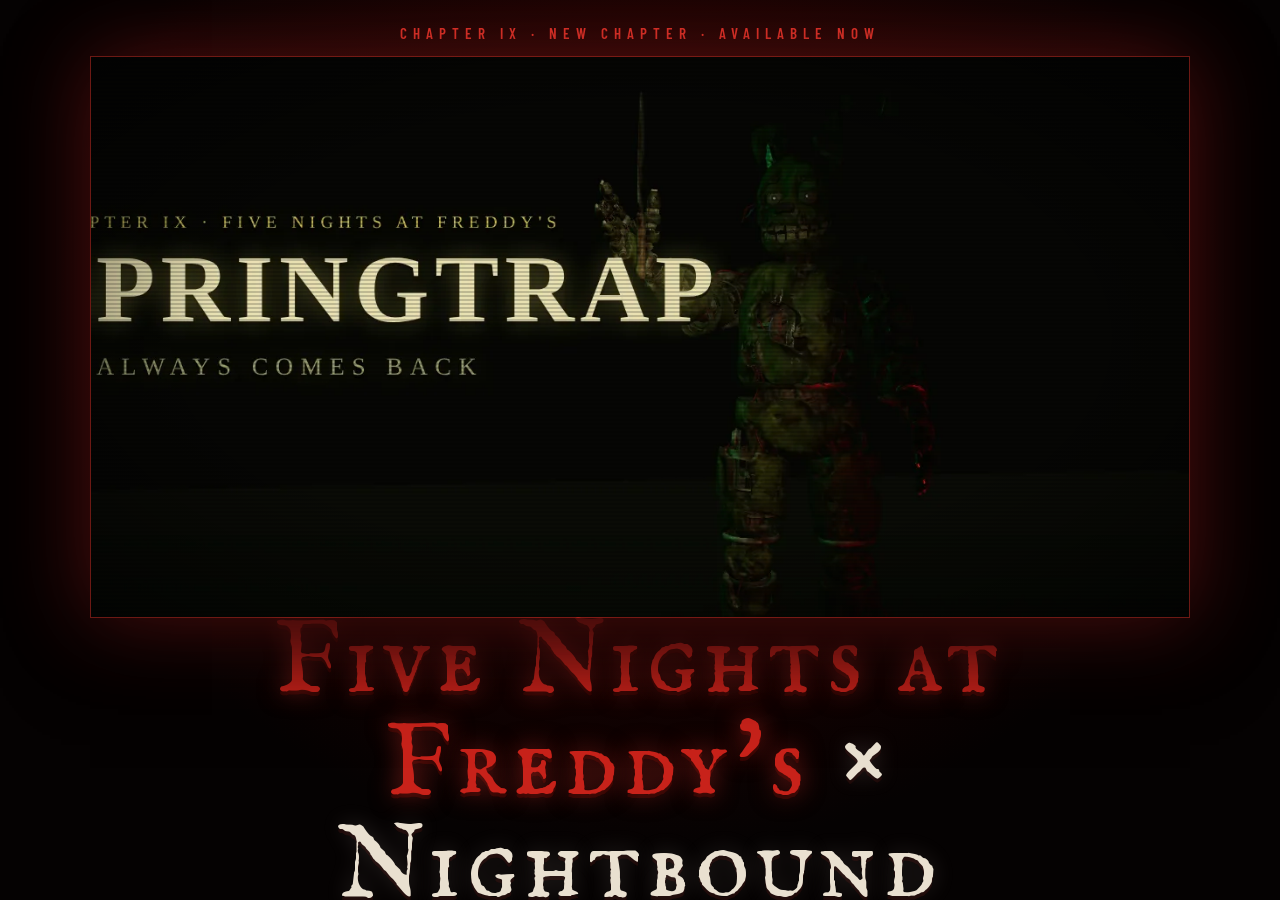
==== commit a6a57e50: "v2.58.0: online Nightcraft Bedwars, 4 maps, 1.8/1.9 PvP, Java/Bedrock bridging, textures, inventory;" ====
--- a/public/index.html
+++ b/public/index.html
@@ -38,7 +38,7 @@
       <button data-act="online" class="prim"><span>Online Match</span><small>Host a lobby or join friends</small></button>
     </nav>
     <nav id="subnav" class="subnav">
-      <button data-act="fortnight" class="fn-nav" id="fn-nav"><span>Fortnight</span><small>Event</small></button>
+      <button data-act="minigames" class="fn-nav" id="fn-nav"><span>Minigames</span><small>New</small></button>
       <button data-act="loadout"><span>Loadout</span></button>
       <button data-act="store"><span>Store</span><small class="dot">New</small></button>
       <button data-act="pass"><span>Progress</span></button>
@@ -48,7 +48,7 @@
     </nav>
 
     <div class="showcase" id="showcase"></div>
-    <button class="news-card" id="news-card"><div class="granny-art"></div><div class="nc-txt"><span>New chapter · Watch the trailer</span><b>Granny <i>×</i> Nightbound</b></div></button>
+    <button class="news-card" id="news-card"><div class="springtrap-art"></div><div class="nc-txt"><span>New chapter · Chapter IX</span><b>Five Nights at Freddy's <i>×</i> Nightbound</b></div></button>
     <div class="topright"><button class="inbox-btn friends-btn" id="friends-btn" title="Friends"><span class="fr-ico"></span><span class="badge hidden" id="friends-badge"></span></button><button class="inbox-btn" id="inbox-btn" title="Inbox"><span class="ib-ico"></span><span class="badge hidden" id="inbox-badge"></span></button><div class="profile" id="profile"></div></div>
     <div class="last-updated" id="last-updated" title=""></div>
     <div id="show-drag" class="hidden"><span>Drag to rotate · Scroll to zoom</span></div>
@@ -68,13 +68,31 @@
           <div class="field hidden" id="bots-survivors-row"><label>Survivors to hunt</label>
             <div class="seg" id="bots-surv"><button data-v="1">1</button><button data-v="2">2</button><button data-v="3">3</button><button data-v="4" class="on">4</button></div></div>
           <div class="field" id="bots-killer-row"><label>Bot killer</label>
-            <select id="bots-killer"><option value="random">Random</option><option value="butcher">The Butcher</option><option value="wisp">The Wisp</option><option value="harrower">The Harrower</option><option value="lamplighter">The Lamplighter</option><option value="slimer">The Slimer (fan-made)</option><option value="foreman">The Foreman (OFFAL)</option><option value="bateman">Patrick Bateman (fan-made)</option><option value="chucky">Chucky (fan-made)</option><option value="granny">Granny (fan-made)</option></select></div>
+            <select id="bots-killer"><option value="random">Random</option><option value="butcher">The Butcher</option><option value="wisp">The Wisp</option><option value="harrower">The Harrower</option><option value="lamplighter">The Lamplighter</option><option value="slimer">The Slimer (fan-made)</option><option value="foreman">The Foreman (OFFAL)</option><option value="bateman">Patrick Bateman (fan-made)</option><option value="chucky">Chucky (fan-made)</option><option value="granny">Granny (fan-made)</option><option value="springtrap">Springtrap (fan-made)</option></select></div>
           <div class="field"><label>Bot difficulty</label>
             <div class="seg" id="bots-diff"><button data-v="easy">Easy</button><button data-v="normal" class="on">Normal</button><button data-v="hard">Hard</button></div></div>
           <div class="field"><label>Map</label>
             <select id="bots-map"><option value="vote">Vote (you + the bots)</option><option value="random">Random</option><option value="granny">Granny's House (new)</option><option value="woods">Gravemoor Woods</option><option value="meatworks">Hollow Pines Meatworks</option><option value="marsh">Blackwater Marsh (new)</option><option value="carnival">Hollowmere Carnival (new)</option><option value="snow">Coldwater Pass (new)</option><option value="quarantine">Quarantine Woods (Infection)</option><option value="outbreak">Outbreak Fairground (Infection)</option></select></div>
           <div class="loadout-mini" id="bots-loadout"></div>
           <div class="actions"><button class="btn primary big" id="btn-bots-start">Ready</button></div>
+        </section>
+
+        <!-- minigames -->
+        <section id="p-minigames" class="hidden">
+          <div class="mg-grid">
+            <div class="mg-card mg-fn"><div class="fn-art"></div><div class="mg-txt"><b>Fortnight</b><span>Battle royale on Nightfall Isle. Wear any character you own, loot guns, stay inside the ring and be the last one standing. Solo against bots, or matchmaking with everyone online.</span><button class="btn primary" id="mg-fn">Play Fortnight</button></div></div>
+            <div class="mg-card mg-bw"><div class="bw-art"><i></i><i></i><i></i><i></i></div><div class="mg-txt"><b>Nightcraft Bedwars <small class="newtag">New</small></b><span>Four teams on floating islands. Collect iron and gold, buy blocks, bridge across the void and break the other beds. Lose your bed and you don't come back. Played as your own Nightbound character.</span>
+              <div class="field"><label>Map</label><select id="bw-map"></select></div>
+              <p class="hint" id="bw-map-desc"></p>
+              <div class="field"><label>Play as</label><div class="seg" id="bw-role"><button data-v="survivor" class="on">My survivor</button><button data-v="killer">My killer</button></div></div>
+              <div class="field"><label>Team size</label><div class="seg" id="bw-size"><button data-v="1">Solo</button><button data-v="2" class="on">Duos</button><button data-v="4">Squads</button></div></div>
+              <div class="field"><label>PvP</label><div class="seg" id="bw-pvp"><button data-v="1.8" class="on">1.8 (spam click)</button><button data-v="1.9">1.9 (cooldown)</button></div></div>
+              <div class="field"><label>Bot difficulty</label><div class="seg" id="bw-diff"><button data-v="easy">Easy</button><button data-v="normal" class="on">Normal</button><button data-v="hard">Hard</button></div></div>
+              <div class="field"><label>Bridging (just for you)</label><div class="seg" id="bw-bridge"><button data-v="java" class="on">Java</button><button data-v="bedrock">Bedrock</button></div></div>
+              <label class="check"><input type="checkbox" id="bw-low"> Performance mode (for low-end laptops: simpler lighting, lower resolution, shorter view)</label>
+              <div class="mg-btns"><button class="btn primary big" id="mg-bw">Play vs bots</button><button class="btn big" id="mg-bw-host">Host online lobby</button><button class="btn" id="mg-bw-join">Join with a code</button></div></div></div>
+          </div>
+          <p class="hint">Bedwars controls: WASD move · Space jump · Left Ctrl (or double-tap W) sprint · Shift sneak (you can't walk off an edge) · LMB hit / hold to break · RMB place block / hold to eat · 1-9 or scroll hotbar · E inventory · B shop · V third person · Esc menu. Friends join an online lobby with its room code.</p>
         </section>
 
         <section id="p-test" class="hidden">
@@ -128,6 +146,12 @@
                 <div class="field"><label>Game mode</label><select id="lobby-gm"></select></div>
                 <label class="check"><input type="checkbox" id="lobby-fill" checked> Fill empty slots with bots</label>
                 <div class="field"><label>Map</label><select id="lobby-map"><option value="vote">Players vote</option><option value="random">Random</option><option value="granny">Granny's House (new)</option><option value="woods">Gravemoor Woods</option><option value="meatworks">Hollow Pines Meatworks</option><option value="marsh">Blackwater Marsh</option><option value="carnival">Hollowmere Carnival</option><option value="snow">Coldwater Pass</option><option value="quarantine">Quarantine Woods (Infection)</option><option value="outbreak">Outbreak Fairground (Infection)</option></select></div>
+                <div class="lobby-bw hidden" id="lobby-bw">
+                  <div class="field"><label>Bedwars map</label><select id="lobby-bw-map"></select></div>
+                  <div class="field"><label>Team size</label><div class="seg" id="lobby-bw-size"><button data-v="1">Solo</button><button data-v="2" class="on">Duos</button><button data-v="4">Squads</button></div></div>
+                  <div class="field"><label>PvP</label><div class="seg" id="lobby-bw-pvp"><button data-v="1.8" class="on">1.8</button><button data-v="1.9">1.9</button></div></div>
+                  <label class="check"><input type="checkbox" id="lobby-bw-together"> Put the players in this lobby on the same team(s)</label>
+                </div>
                 <div class="field"><label>Bot difficulty</label><div class="seg" id="lobby-diff"><button data-v="easy">Easy</button><button data-v="normal" class="on">Normal</button><button data-v="hard">Hard</button></div></div>
               </div>
               <div class="chat"><div id="chat-log"></div><input id="chat-in" maxlength="120" placeholder="Say something… (Enter)"></div>
--- a/public/css/style.css
+++ b/public/css/style.css
@@ -938,3 +938,25 @@
 #fn-hub .fh-code #fh-party { font-size: 13px; color: var(--dim); margin-right: 6px; }
 #fn-hub .fh-code #fh-party b { font-family: var(--display); font-size: 26px; letter-spacing: .14em; color: var(--fn2); vertical-align: middle; margin: 0 4px; }
 #fn-hub .fh-code input { width: 84px; padding: 5px 8px; background: rgba(0,0,0,.4); border: 1px solid var(--line); color: #fff; font-family: var(--display); font-size: 18px; letter-spacing: .14em; text-transform: uppercase; }
+/* Chapter IX: Fazbear's Fright (Springtrap) */
+.springtrap-art { background: #050502 url(../img/springtrap-banner.webp) center / cover no-repeat; }
+.news-card .springtrap-art { height: 118px; }
+.ch-hero .ch-art .springtrap-art { position: absolute; inset: 0; transition: transform 6s ease-out; }
+.ch-hero:hover .ch-art .springtrap-art { transform: scale(1.04); }
+/* Minigames panel */
+.mg-grid { display: grid; grid-template-columns: repeat(auto-fit, minmax(300px, 1fr)); gap: 14px; }
+.mg-card { background: rgba(255,255,255,.04); border: 1px solid rgba(255,255,255,.14); display: flex; flex-direction: column; }
+.mg-card .fn-art, .mg-card .bw-art { height: 140px; }
+.mg-txt { padding: 14px 16px 16px; display: flex; flex-direction: column; gap: 10px; }
+.mg-txt > b { font-size: 20px; letter-spacing: .02em; }
+.mg-txt > span { font-size: 13.5px; opacity: .8; line-height: 1.45; }
+.mg-txt .field { margin: 0; }
+.mg-txt .seg button { font-size: 12px; }
+.bw-art { position: relative; overflow: hidden; background: radial-gradient(ellipse at 70% 20%, #e8e4c8 0 3%, transparent 3.5%), linear-gradient(#0b1024, #1a2448 70%, #0b1024); }
+.bw-art i { position: absolute; width: 22%; height: 22%; bottom: 22%; background: linear-gradient(#4a8a34 0 30%, #7a5434 30% 70%, #7a7a7e 70%); box-shadow: 0 0 0 2px rgba(0,0,0,.35) inset; }
+.bw-art i:nth-child(1) { left: 5%; bottom: 30%; } .bw-art i:nth-child(2) { left: 30%; bottom: 14%; } .bw-art i:nth-child(3) { left: 55%; bottom: 34%; } .bw-art i:nth-child(4) { left: 78%; bottom: 18%; }
+.bw-art i:before { content: ''; position: absolute; left: 30%; top: -18%; width: 40%; height: 18%; }
+.bw-art i:nth-child(1):before { background: #d8342a; } .bw-art i:nth-child(2):before { background: #2a5ad8; } .bw-art i:nth-child(3):before { background: #2aa83a; } .bw-art i:nth-child(4):before { background: #e0c020; }
+.an-bg.fnaf { background: radial-gradient(ellipse at 60% 30%, rgba(160,150,60,.22), transparent 60%), #040402; }
+.mg-btns { display: flex; gap: 8px; flex-wrap: wrap; }
+.mg-btns .btn { flex: 1 1 auto; }
